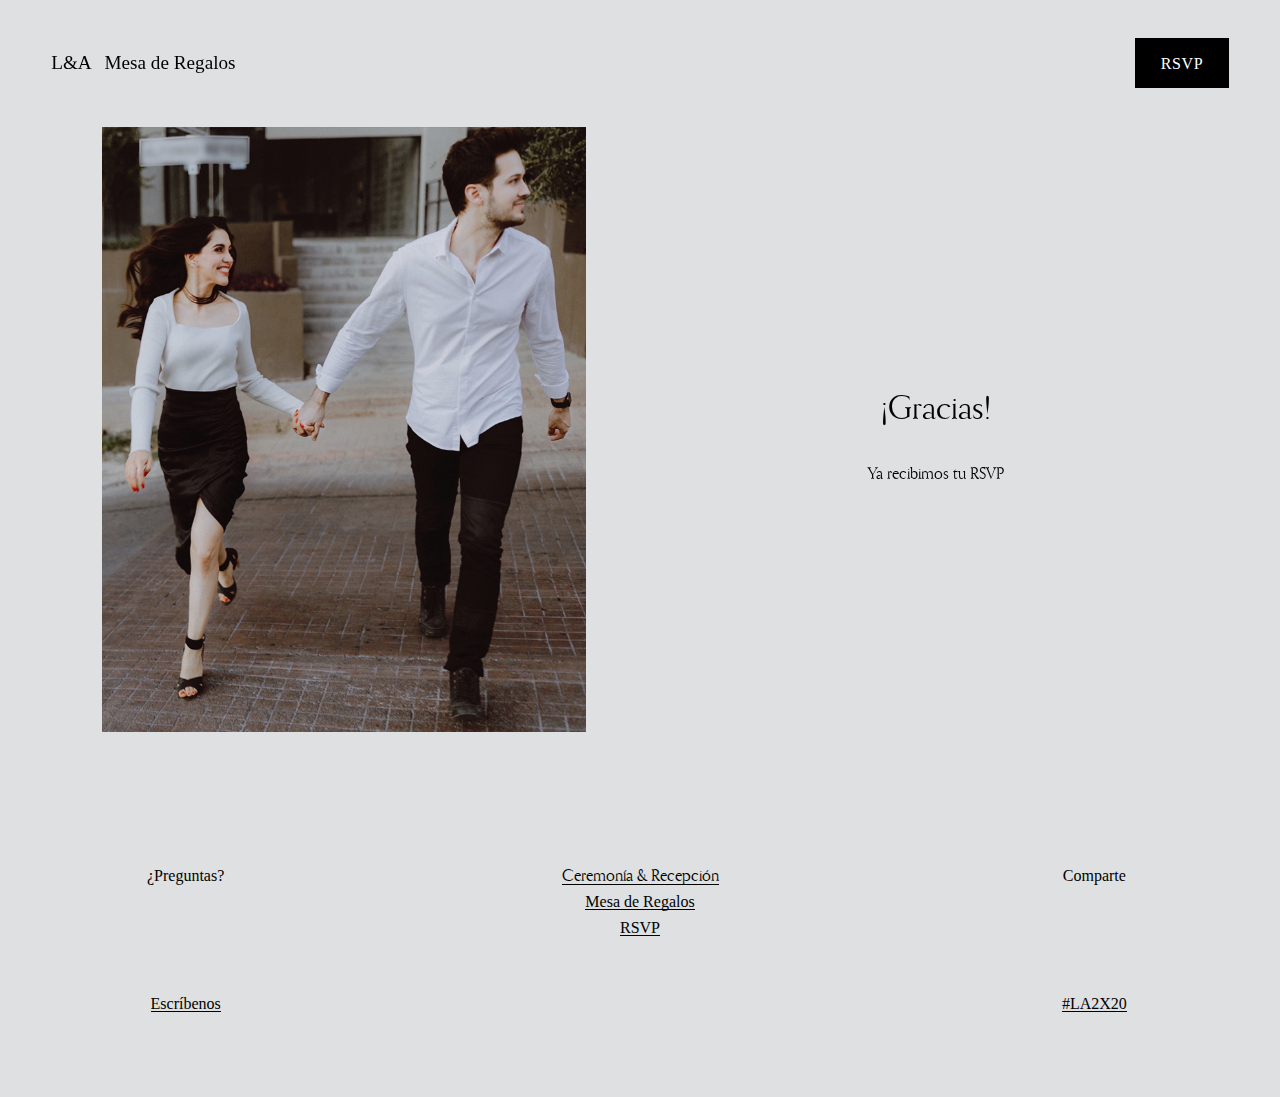
==== gracias.html @ 398601e5 "1" ====
﻿<!DOCTYPE HTML>
<!-- saved from url=(0035)https://soria-demo.squarespace.com/ -->
<!DOCTYPE html PUBLIC "" ""><HTML lang="en-US" xmlns:fb="https://www.facebook.com/2008/fbml" 
xmlns:og="https://opengraphprotocol.org/schema/"><HEAD><META content="IE=11.0000" 
http-equiv="X-UA-Compatible">
     
<META http-equiv="X-UA-Compatible" content="IE=edge,chrome=1">     
<META name="viewport" content="width=device-width, initial-scale=1">     <!-- This is Squarespace. --><!-- soria-demo --> 
<META charset="utf-8"> <TITLE>L&amp;A 12.MAR.22</TITLE> <LINK href="/favicon.ico" 
rel="shortcut icon" type="image/x-icon"> <LINK href="https://leslie-andres.com" 
rel="canonical"> 
<META content="L&amp;A 12.MAR.22" property="og:site_name"> 
<META content="L&amp;A 12.MAR.22" property="og:title"> 
<META content="https://leslie-andres.com" property="og:url"> 
<META content="website" property="og:type"> 
<META content="L&amp;A 12.MAR.22" itemprop="name"> 
<META content="https://leslie-andres.com" itemprop="url"> 
<META name="twitter:title" content="L&amp;A 12.MAR.22"> 
<META name="twitter:url" content="https://leslie-andres.com"> 
<META name="twitter:card" content="summary"> 
<META name="description" content=""> <LINK href="https://images.squarespace-cdn.com" 
rel="preconnect"> 
<SCRIPT src="index2_files/KL48V1VC.js" type="text/javascript"></SCRIPT>
 
<SCRIPT type="text/javascript">try{Typekit.load();}catch(e){}</SCRIPT>
 
<SCRIPT src="index2_files/legacy.js" defer="defer" type="text/javascript" crossorigin="anonymous" nomodule="nomodule"></SCRIPT>
 
<SCRIPT src="index2_files/modern.js" defer="defer" type="text/javascript" crossorigin="anonymous"></SCRIPT>
 
<SCRIPT type="text/javascript">SQUARESPACE_ROLLUPS = {};</SCRIPT>
 
<SCRIPT>(function(rollups, name) { if (!rollups[name]) { rollups[name] = {}; } rollups[name].js = ["//assets.squarespace.com/universal/scripts-compressed/moment-js-vendor-26ddeab7fa5f90b6c8cb3-min.en-US.js"]; })(SQUARESPACE_ROLLUPS, 'squarespace-moment_js_vendor');</SCRIPT>
 
<SCRIPT src="index2_files/moment-js-vendor-26ddeab7fa5f90b6c8cb3-min.en-US.js" defer="" crossorigin="anonymous"></SCRIPT>

<SCRIPT>(function(rollups, name) { if (!rollups[name]) { rollups[name] = {}; } rollups[name].js = ["//assets.squarespace.com/universal/scripts-compressed/cldr-resource-pack-be81d1ce004cbca505842-min.en-US.js"]; })(SQUARESPACE_ROLLUPS, 'squarespace-cldr_resource_pack');</SCRIPT>
 
<SCRIPT src="index2_files/cldr-resource-pack-be81d1ce004cbca505842-min.en-US.js" defer="" crossorigin="anonymous"></SCRIPT>

<SCRIPT>(function(rollups, name) { if (!rollups[name]) { rollups[name] = {}; } rollups[name].js = ["//assets.squarespace.com/universal/scripts-compressed/common-vendors-stable-5f58a0e5b599c258afba7-min.en-US.js"]; })(SQUARESPACE_ROLLUPS, 'squarespace-common_vendors_stable');</SCRIPT>
 
<SCRIPT src="index2_files/common-vendors-stable-5f58a0e5b599c258afba7-min.en-US.js" defer="" crossorigin="anonymous"></SCRIPT>

<SCRIPT>(function(rollups, name) { if (!rollups[name]) { rollups[name] = {}; } rollups[name].js = ["//assets.squarespace.com/universal/scripts-compressed/common-vendors-ba972597fe1f3c22b0bbe-min.en-US.js"]; })(SQUARESPACE_ROLLUPS, 'squarespace-common_vendors');</SCRIPT>
 
<SCRIPT src="index2_files/common-vendors-ba972597fe1f3c22b0bbe-min.en-US.js" defer="" crossorigin="anonymous"></SCRIPT>

<SCRIPT>(function(rollups, name) { if (!rollups[name]) { rollups[name] = {}; } rollups[name].js = ["//assets.squarespace.com/universal/scripts-compressed/common-e221154afef6c83414a94-min.en-US.js"]; })(SQUARESPACE_ROLLUPS, 'squarespace-common');</SCRIPT>
 
<SCRIPT src="index2_files/common-e221154afef6c83414a94-min.en-US.js" defer="" crossorigin="anonymous"></SCRIPT>


 




<SCRIPT>(function(rollups, name) { if (!rollups[name]) { rollups[name] = {}; } rollups[name].js = ["//assets.squarespace.com/universal/scripts-compressed/performance-bc3576cf7eca79df62e49-min.en-US.js"]; })(SQUARESPACE_ROLLUPS, 'squarespace-performance');</SCRIPT>
 
<SCRIPT src="index2_files/performance-bc3576cf7eca79df62e49-min.en-US.js" defer="" crossorigin="anonymous"></SCRIPT>

<SCRIPT>(function(rollups, name) { if (!rollups[name]) { rollups[name] = {}; } rollups[name].js = ["//assets.squarespace.com/universal/scripts-compressed/error-reporter-a5bac95b7d632b8c4f6d7-min.en-US.js"]; })(SQUARESPACE_ROLLUPS, 'squarespace-error_reporter');</SCRIPT>
 
<SCRIPT src="index2_files/error-reporter-a5bac95b7d632b8c4f6d7-min.en-US.js" defer="" crossorigin="anonymous"></SCRIPT>

<SCRIPT data-name="static-context">Static = window.Static || {}; Static.SQUARESPACE_CONTEXT = {"facebookAppId":"314192535267336","facebookApiVersion":"v6.0","rollups":{"squarespace-announcement-bar":{"js":"//assets.squarespace.com/universal/scripts-compressed/announcement-bar-2f7261bafe0cccffc79c1-min.en-US.js"},"squarespace-audio-player":{"css":"//assets.squarespace.com/universal/styles-compressed/audio-player-7273d8fcec67906942b35-min.en-US.css","js":"//assets.squarespace.com/universal/scripts-compressed/audio-player-bf3733dc1a7a1a312f00b-min.en-US.js"},"squarespace-blog-collection-list":{"css":"//assets.squarespace.com/universal/styles-compressed/blog-collection-list-3d55c64c25996c7633fc2-min.en-US.css","js":"//assets.squarespace.com/universal/scripts-compressed/blog-collection-list-41fb020c05858537c749a-min.en-US.js"},"squarespace-calendar-block-renderer":{"css":"//assets.squarespace.com/universal/styles-compressed/calendar-block-renderer-5668de53c0ce16e20cc01-min.en-US.css","js":"//assets.squarespace.com/universal/scripts-compressed/calendar-block-renderer-8e106d6ff1e1b025652e1-min.en-US.js"},"squarespace-chartjs-helpers":{"css":"//assets.squarespace.com/universal/styles-compressed/chartjs-helpers-58ae73137091cd0a61360-min.en-US.css","js":"//assets.squarespace.com/universal/scripts-compressed/chartjs-helpers-f7fcba491a8523ac88fff-min.en-US.js"},"squarespace-comments":{"css":"//assets.squarespace.com/universal/styles-compressed/comments-eeb99f32a31032af774cb-min.en-US.css","js":"//assets.squarespace.com/universal/scripts-compressed/comments-6f87194ca559fd42b7649-min.en-US.js"},"squarespace-commerce-cart":{"js":"//assets.squarespace.com/universal/scripts-compressed/commerce-cart-d3d711beeca20d580b3c0-min.en-US.js"},"squarespace-dialog":{"css":"//assets.squarespace.com/universal/styles-compressed/dialog-7b3fdec47b80fd63e5e6f-min.en-US.css","js":"//assets.squarespace.com/universal/scripts-compressed/dialog-cbcfce3803b0c7c3a195c-min.en-US.js"},"squarespace-events-collection":{"css":"//assets.squarespace.com/universal/styles-compressed/events-collection-5668de53c0ce16e20cc01-min.en-US.css","js":"//assets.squarespace.com/universal/scripts-compressed/events-collection-32833edadee64550abcb4-min.en-US.js"},"squarespace-form-rendering-utils":{"js":"//assets.squarespace.com/universal/scripts-compressed/form-rendering-utils-bb354724a3757df74ec71-min.en-US.js"},"squarespace-forms":{"css":"//assets.squarespace.com/universal/styles-compressed/forms-1cc007b21ede0b73086c9-min.en-US.css","js":"//assets.squarespace.com/universal/scripts-compressed/forms-40e56e15ffcec85859b95-min.en-US.js"},"squarespace-gallery-collection-list":{"css":"//assets.squarespace.com/universal/styles-compressed/gallery-collection-list-3d55c64c25996c7633fc2-min.en-US.css","js":"//assets.squarespace.com/universal/scripts-compressed/gallery-collection-list-cd5d8e548068a3a2586f7-min.en-US.js"},"squarespace-image-zoom":{"css":"//assets.squarespace.com/universal/styles-compressed/image-zoom-60e14b9bac69739c96fa7-min.en-US.css","js":"//assets.squarespace.com/universal/scripts-compressed/image-zoom-fa19933bfc5ac12f6e17f-min.en-US.js"},"squarespace-pinterest":{"css":"//assets.squarespace.com/universal/styles-compressed/pinterest-3d55c64c25996c7633fc2-min.en-US.css","js":"//assets.squarespace.com/universal/scripts-compressed/pinterest-94a487a04e13fea79ec08-min.en-US.js"},"squarespace-popup-overlay":{"css":"//assets.squarespace.com/universal/styles-compressed/popup-overlay-e4ea05bd2ae9c1568e432-min.en-US.css","js":"//assets.squarespace.com/universal/scripts-compressed/popup-overlay-5c037c35b3a9b6f46ff3c-min.en-US.js"},"squarespace-product-quick-view":{"css":"//assets.squarespace.com/universal/styles-compressed/product-quick-view-663fb8b8c08febe7303f1-min.en-US.css","js":"//assets.squarespace.com/universal/scripts-compressed/product-quick-view-d8b0257186afe8865af43-min.en-US.js"},"squarespace-products-collection-item-v2":{"css":"//assets.squarespace.com/universal/styles-compressed/products-collection-item-v2-60e14b9bac69739c96fa7-min.en-US.css","js":"//assets.squarespace.com/universal/scripts-compressed/products-collection-item-v2-dbbb091f4df62f531003e-min.en-US.js"},"squarespace-products-collection-list-v2":{"css":"//assets.squarespace.com/universal/styles-compressed/products-collection-list-v2-60e14b9bac69739c96fa7-min.en-US.css","js":"//assets.squarespace.com/universal/scripts-compressed/products-collection-list-v2-49760745a9d44239d49d0-min.en-US.js"},"squarespace-search-page":{"css":"//assets.squarespace.com/universal/styles-compressed/search-page-568ad8f2a40e76c0175c8-min.en-US.css","js":"//assets.squarespace.com/universal/scripts-compressed/search-page-c5f76c478bd25aaf2e466-min.en-US.js"},"squarespace-search-preview":{"js":"//assets.squarespace.com/universal/scripts-compressed/search-preview-6766a2def97ff8ef1ecfb-min.en-US.js"},"squarespace-share-buttons":{"js":"//assets.squarespace.com/universal/scripts-compressed/share-buttons-b677b0661ada7b7447f04-min.en-US.js"},"squarespace-simple-liking":{"css":"//assets.squarespace.com/universal/styles-compressed/simple-liking-47606e375db2b296c3464-min.en-US.css","js":"//assets.squarespace.com/universal/scripts-compressed/simple-liking-84b2629024662e9fb2c97-min.en-US.js"},"squarespace-social-buttons":{"css":"//assets.squarespace.com/universal/styles-compressed/social-buttons-b186d09e02921fd7f8e00-min.en-US.css","js":"//assets.squarespace.com/universal/scripts-compressed/social-buttons-b1c03a6501dfedc48861a-min.en-US.js"},"squarespace-tourdates":{"css":"//assets.squarespace.com/universal/styles-compressed/tourdates-3d55c64c25996c7633fc2-min.en-US.css","js":"//assets.squarespace.com/universal/scripts-compressed/tourdates-63b620d61e3da5004abf0-min.en-US.js"},"squarespace-website-overlays-manager":{"css":"//assets.squarespace.com/universal/styles-compressed/website-overlays-manager-5c2f030f6ee94f066dc3d-min.en-US.css","js":"//assets.squarespace.com/universal/scripts-compressed/website-overlays-manager-c7281d57b648e036b6739-min.en-US.js"}},"pageType":2,"website":{"id":"5cedd41f5d0a92000169a9c1","identifier":"soria-demo","websiteType":1,"contentModifiedOn":1559232529266,"cloneable":true,"hasBeenCloneable":false,"siteStatus":{},"language":"en-US","timeZone":"America/New_York","machineTimeZoneOffset":-18000000,"timeZoneOffset":-18000000,"timeZoneAbbr":"EST","siteTitle":"L&A 12.MAR.22","fullSiteTitle":"L&A 12.MAR.22","siteDescription":"","shareButtonOptions":{"6":true,"1":true,"2":true,"4":true,"3":true,"7":true,"8":true},"authenticUrl":"https://soria-demo.squarespace.com","internalUrl":"https://soria-demo.squarespace.com","baseUrl":"https://soria-demo.squarespace.com","sslSetting":3,"isHstsEnabled":false,"typekitId":"","statsMigrated":false,"imageMetadataProcessingEnabled":false,"screenshotId":"075e7d35dee2d8dce869bad9b8ef6013f9a75daf688c1eec0737a6bd25c816d2","showOwnerLogin":false},"websiteSettings":{"id":"5cedd41f5d0a92000169a9c4","websiteId":"5cedd41f5d0a92000169a9c1","subjects":[],"country":"US","state":"NY","simpleLikingEnabled":true,"mobileInfoBarSettings":{"isContactEmailEnabled":false,"isContactPhoneNumberEnabled":false,"isLocationEnabled":false,"isBusinessHoursEnabled":false},"commentLikesAllowed":true,"commentAnonAllowed":true,"commentThreaded":true,"commentApprovalRequired":false,"commentAvatarsOn":true,"commentSortType":2,"commentFlagThreshold":0,"commentFlagsAllowed":true,"commentEnableByDefault":true,"commentDisableAfterDaysDefault":0,"disqusShortname":"","commentsEnabled":false,"storeSettings":{"returnPolicy":null,"termsOfService":null,"privacyPolicy":null,"expressCheckout":false,"continueShoppingLinkUrl":"/","useLightCart":false,"showNoteField":false,"shippingCountryDefaultValue":"US","billToShippingDefaultValue":false,"showShippingPhoneNumber":true,"isShippingPhoneRequired":false,"showBillingPhoneNumber":true,"isBillingPhoneRequired":false,"currenciesSupported":["CHF","HKD","MXN","EUR","DKK","USD","CAD","MYR","NOK","THB","AUD","SGD","ILS","PLN","GBP","CZK","SEK","NZD","PHP","RUB"],"defaultCurrency":"USD","selectedCurrency":"USD","measurementStandard":1,"showCustomCheckoutForm":false,"enableMailingListOptInByDefault":false,"sameAsRetailLocation":false,"merchandisingSettings":{"scarcityEnabledOnProductItems":false,"scarcityEnabledOnProductBlocks":false,"scarcityMessageType":"DEFAULT_SCARCITY_MESSAGE","scarcityThreshold":10,"multipleQuantityAllowedForServices":true,"restockNotificationsEnabled":false,"restockNotificationsMailingListSignUpEnabled":false,"relatedProductsEnabled":false,"relatedProductsOrdering":"random","soldOutVariantsDropdownDisabled":false,"productComposerOptedIn":false,"productComposerABTestOptedOut":false,"productReviewsEnabled":false},"isLive":false,"multipleQuantityAllowedForServices":true},"useEscapeKeyToLogin":true,"ssBadgeType":1,"ssBadgePosition":4,"ssBadgeVisibility":1,"ssBadgeDevices":1,"pinterestOverlayOptions":{"mode":"disabled"},"ampEnabled":false},"cookieSettings":{"isCookieBannerEnabled":false,"isRestrictiveCookiePolicyEnabled":false,"isRestrictiveCookiePolicyAbsolute":false,"cookieBannerText":"","cookieBannerTheme":"","cookieBannerVariant":"","cookieBannerPosition":"","cookieBannerCtaVariant":"","cookieBannerCtaText":"","cookieBannerAcceptType":"OPT_IN","cookieBannerOptOutCtaText":""},"websiteCloneable":true,"collection":{"title":"Home","id":"5ceeee14ea7beb000195ffc2","fullUrl":"/","type":10,"permissionType":1},"subscribed":false,"appDomain":"squarespace.com","templateTweakable":true,"tweakJSON":{"header-logo-height":"20px","header-mobile-logo-max-height":"30px","header-vert-padding":"3vw","header-width":"Full","maxPageWidth":"1800px","pagePadding":"4vw","tweak-blog-alternating-side-by-side-image-aspect-ratio":"1:1 Square","tweak-blog-alternating-side-by-side-image-spacing":"6%","tweak-blog-alternating-side-by-side-meta-spacing":"20px","tweak-blog-alternating-side-by-side-primary-meta":"Categories","tweak-blog-alternating-side-by-side-read-more-spacing":"20px","tweak-blog-alternating-side-by-side-secondary-meta":"Date","tweak-blog-basic-grid-columns":"2","tweak-blog-basic-grid-image-aspect-ratio":"3:2 Standard","tweak-blog-basic-grid-image-spacing":"50px","tweak-blog-basic-grid-meta-spacing":"37px","tweak-blog-basic-grid-primary-meta":"Categories","tweak-blog-basic-grid-read-more-spacing":"37px","tweak-blog-basic-grid-secondary-meta":"Date","tweak-blog-item-custom-width":"50","tweak-blog-item-show-author-profile":"true","tweak-blog-item-width":"Medium","tweak-blog-masonry-columns":"2","tweak-blog-masonry-horizontal-spacing":"30px","tweak-blog-masonry-image-spacing":"20px","tweak-blog-masonry-meta-spacing":"20px","tweak-blog-masonry-primary-meta":"Categories","tweak-blog-masonry-read-more-spacing":"20px","tweak-blog-masonry-secondary-meta":"Date","tweak-blog-masonry-vertical-spacing":"30px","tweak-blog-side-by-side-image-aspect-ratio":"1:1 Square","tweak-blog-side-by-side-image-spacing":"6%","tweak-blog-side-by-side-meta-spacing":"20px","tweak-blog-side-by-side-primary-meta":"Categories","tweak-blog-side-by-side-read-more-spacing":"20px","tweak-blog-side-by-side-secondary-meta":"Date","tweak-blog-single-column-image-spacing":"50px","tweak-blog-single-column-meta-spacing":"30px","tweak-blog-single-column-primary-meta":"Categories","tweak-blog-single-column-read-more-spacing":"30px","tweak-blog-single-column-secondary-meta":"Date","tweak-events-stacked-show-thumbnails":"true","tweak-events-stacked-thumbnail-size":"3:2 Standard","tweak-fixed-header":"true","tweak-fixed-header-style":"Basic","tweak-global-animations-animation-curve":"ease","tweak-global-animations-animation-delay":"0.1s","tweak-global-animations-animation-duration":"0.1s","tweak-global-animations-animation-style":"fade","tweak-global-animations-animation-type":"none","tweak-global-animations-complexity-level":"light","tweak-global-animations-enabled":"false","tweak-portfolio-grid-basic-custom-height":"50","tweak-portfolio-grid-overlay-custom-height":"50","tweak-portfolio-hover-follow-acceleration":"10%","tweak-portfolio-hover-follow-animation-duration":"Medium","tweak-portfolio-hover-follow-animation-type":"Fade","tweak-portfolio-hover-follow-delimiter":"Forward Slash","tweak-portfolio-hover-follow-front":"false","tweak-portfolio-hover-follow-layout":"Inline","tweak-portfolio-hover-follow-size":"75","tweak-portfolio-hover-follow-text-spacing-x":"1.5","tweak-portfolio-hover-follow-text-spacing-y":"1.5","tweak-portfolio-hover-static-animation-duration":"Medium","tweak-portfolio-hover-static-animation-type":"Scale Up","tweak-portfolio-hover-static-delimiter":"Forward Slash","tweak-portfolio-hover-static-front":"false","tweak-portfolio-hover-static-layout":"Stacked","tweak-portfolio-hover-static-size":"75","tweak-portfolio-hover-static-text-spacing-x":"1.5","tweak-portfolio-hover-static-text-spacing-y":"1.5","tweak-portfolio-index-background-animation-duration":"Default","tweak-portfolio-index-background-animation-type":"Fade","tweak-portfolio-index-background-custom-height":"50","tweak-portfolio-index-background-delimiter":"None","tweak-portfolio-index-background-height":"Large","tweak-portfolio-index-background-horizontal-alignment":"Center","tweak-portfolio-index-background-link-format":"Stacked","tweak-portfolio-index-background-persist":"false","tweak-portfolio-index-background-vertical-alignment":"Middle","tweak-portfolio-index-background-width":"Full","tweak-product-basic-item-click-action":"None","tweak-product-basic-item-gallery-aspect-ratio":"3:4 Three-Four (Vertical)","tweak-product-basic-item-gallery-design":"Slideshow","tweak-product-basic-item-gallery-width":"50%","tweak-product-basic-item-hover-action":"None","tweak-product-basic-item-image-spacing":"2vw","tweak-product-basic-item-image-zoom-factor":"2","tweak-product-basic-item-thumbnail-placement":"Side","tweak-product-basic-item-variant-picker-layout":"Dropdowns","tweak-products-columns":"2","tweak-products-gutter-column":"2vw","tweak-products-gutter-row":"2vw","tweak-products-header-text-alignment":"Middle","tweak-products-image-aspect-ratio":"2:3 Standard (Vertical)","tweak-products-image-text-spacing":"0.5vw","tweak-products-text-alignment":"Left","tweak-transparent-header":"true"},"templateId":"5c5a519771c10ba3470d8101","templateVersion":"7.1","pageFeatures":[1,2,4],"gmRenderKey":"QUl6YVN5Q0JUUk9xNkx1dkZfSUUxcjQ2LVQ0QWVUU1YtMGQ3bXk4","templateScriptsRootUrl":"https://static1.squarespace.com/static/vta/5c5a519771c10ba3470d8101/scripts/","betaFeatureFlags":["commerce_product_composer_ab_test_all_users","commerce_site_visitor_metrics","uas_swagger_site_user_account_client","new_stacked_index","category-delete-product-service-enabled","campaigns_audience_card","nested_categories","product-retriever-v2-enabled","commerce_etsy_product_import","transactional_email_pipeline_v2_enabled","member_areas_schedule_interview","background_art_onboarding","campaigns_new_subscriber_search","campaigns_hide_deleted_automations_panel","campaigns_show_apply_website_styles_button","nested_categories_migration_enabled","commerce_instagram_product_checkout_links","commerce_native_product_reviews","member_areas_billing_state_migration","themes","collection_typename_switching","commerce_afterpay_pdp","commerce_product_review_etsy_import","commerce_activation_experiment_add_payment_processor_card","campaigns_thumbnail_layout","section_admin","commerce_category_id_discounts_enabled","member_areas_annual_subscriptions","commerce_shipping_label_purchasing","commerce_restock_notifications","supports_versioned_template_assets","commerce_pdp_survey_modal","reduce_general_search_api_traffic","site_header_footer","uas_swagger_unauthenticated_session_client","tock_block","override_block_styles","commerce_onboarding_tools_screen_test","campaigns_blog_product_image_editor","commerce_product_branching","scripts_defer","customer_account_creation_recaptcha","commerce_product_review_import_ga","commerce_checkout_marketing_opt_in","viewer-role-contributor-invites","uas_swagger_session_client","campaigns_banner_reduce_size","startup_checklist","campaigns_section_reorder_arrows","uas_swagger_token_client","campaigns_global_uc_ab"],"impersonatedSession":false,"tzData":{"zones":[[-300,"US","E%sT",null]],"rules":{"US":[[1967,2006,null,"Oct","lastSun","2:00","0","S"],[1987,2006,null,"Apr","Sun>=1","2:00","1:00","D"],[2007,"max",null,"Mar","Sun>=8","2:00","1:00","D"],[2007,"max",null,"Nov","Sun>=1","2:00","0","S"]]}},"showAnnouncementBar":false};</SCRIPT>

<SCRIPT type="application/ld+json">{"url":"https://leslie-andres.com","name":"L&A 12.MAR.22","description":"","@context":"https://schema.org","@type":"WebSite"}</SCRIPT>
<LINK href="index2_files/site.css" rel="stylesheet" type="text/css">
<SCRIPT>Static.COOKIE_BANNER_CAPABLE = true;</SCRIPT>
 
<SCRIPT src="index2_files/notice.js" async="async" crossorigin=""></SCRIPT>
<!-- End of Squarespace Headers -->           
<SCRIPT>
        window.__INITIAL_SQUARESPACE_7_1_SITE_PALETTE__ = [{"id":"white","value":"hsl(0,100%,100%)"},{"id":"black","value":"hsl(0,100%,0%)"},{"id":"accent","value":"#A8A6A1"},{"id":"lightAccent","value":"#DFE0E1"},{"id":"darkAccent","value":"#38383B"}];
      </SCRIPT>
               
<STYLE id="sectionThemesStyles">
/*! Squarespace LESS Compiler  (less.js language v1.3.3)  */
.black.page-section{color:#fff}.black.page-section.background-width--inset{background-color:#dfe0e1}.black:not(.has-background) .section-background{background-color:#000}.black h1{color:#fff}.black h2{color:#fff}.black h3{color:#fff}.black h4{color:#fff}.black .sqsrte-large{color:#fff}.black .sqsrte-small{color:#fff}.black .sqs-block-html a,.black .read-more-link,.black .entry-excerpt a,.black .blog-excerpt a,.black .eventlist-excerpt a,.black .sqs-block-newsletter .newsletter-form-header a,.black .sqs-block-newsletter .newsletter-form-footnote a,.black .sqs-block-newsletter .form-submission-text a,.black .sqs-block-form .form-submission-text a,.black .sqs-block-accordion .accordion-item__description a{color:#fff}.black :focus,.black a:focus{outline-color:#fff}.black .sqs-search-page-input.focus-within{outline-color:#fff}.black .sqs-search-page-input:focus-within{outline-color:#fff}.black .header[data-first-focusable-element][data-focus-visible-added] .header-announcement-bar-wrapper{outline-color:#fff}.black .ProductItem .variant-radiobtn[data-focus-visible-added]+label{outline-color:#fff}.black .ProductItem .star{fill:#fff}.black .ProductItem .star path{fill:#fff}.black .product-item-gallery-carousel-control:focus{outline-color:#000}.black .sqs-modal-lightbox :focus{outline-color:#000}.black .sqs-modal-lightbox.sqs-product-quick-view-lightbox :focus{outline-color:#000}.black .sqs-modal-lightbox.sqs-product-quick-view-lightbox .sqs-product-quick-view-content :focus{outline-color:#fff}.black .sqs-modal-lightbox.sqs-product-quick-view-lightbox .sqs-product-quick-view-content .product-item-gallery-carousel-control:focus{outline-color:#000}.black .sqs-block-button-element,.black .image-button a,.black .header-actions .btn,.black .header-skip-link{color:#000;background-color:#fff;border-color:#fff}.black .ma-pricing-toggle-wrapper .ma-pricing-options .sqs-editable-button.ma-pricing-option-button{color:#fff;border:1px solid #fff}@media (hover:hover){.black .ma-pricing-toggle-wrapper .ma-pricing-options .sqs-editable-button.ma-pricing-option-button:hover{background-color:#fff;color:#000}}.black .ma-pricing-toggle-wrapper .ma-pricing-options .sqs-editable-button.ma-pricing-option-selected{color:#000;background-color:#fff}.primary-button-style-outline .black .sqs-block-button-element--small,.primary-button-style-outline .black .sqs-block-button-element--medium,.primary-button-style-outline .black .sqs-block-button-element--large,.primary-button-style-outline .black .header-actions .btn{color:#fff;border-color:#fff;background:transparent}@media (hover:hover){.primary-button-style-outline .black .sqs-block-button-element--small:hover,.primary-button-style-outline .black .sqs-block-button-element--medium:hover,.primary-button-style-outline .black .sqs-block-button-element--large:hover,.primary-button-style-outline .black .header-actions .btn:hover{background:#fff;color:#000}}.black #siteWrapper.with-button-variants .sqs-block-button-element--small{color:#000;border-color:#fff;background:#fff}.black #siteWrapper.with-button-variants .sqs-block-button-element--large{color:#000;border-color:#fff;background:#fff}body:not(.button-style-default) .black .sqs-editable-button,body.button-style-default .black .sqs-editable-button,body:not(.button-style-default) .black .sqs-editable-button-layout,body.button-style-default .black .sqs-editable-button-layout,body:not(.button-style-default) .black .sqs-editable-button-font,body.button-style-default .black .sqs-editable-button-font,body:not(.button-style-default) .black .sqs-editable-button-color,body.button-style-default .black .sqs-editable-button-color,body:not(.button-style-default) .black .sqs-editable-button-style,body.button-style-default .black .sqs-editable-button-style,body:not(.button-style-default) .black .sqs-editable-button-shape,body.button-style-default .black .sqs-editable-button-shape,body:not(.button-style-default) .black .sqs-add-to-cart-button,body.button-style-default .black .sqs-add-to-cart-button,body:not(.button-style-default) .black .newsletter-form-button,body.button-style-default .black .newsletter-form-button,body:not(.button-style-default) .black .tock-block div#Tock_widget_container>div.TockWidgetWrapper .TockButton-blue,body.button-style-default .black .tock-block div#Tock_widget_container>div.TockWidgetWrapper .TockButton-blue{color:#000;background-color:#fff;border-color:#fff}@media (hover:hover){body:not(.button-style-default) .black .sqs-editable-button.comment-btn:hover,body.button-style-default .black .sqs-editable-button.comment-btn:hover,body:not(.button-style-default) .black .sqs-editable-button-layout.comment-btn:hover,body.button-style-default .black .sqs-editable-button-layout.comment-btn:hover,body:not(.button-style-default) .black .sqs-editable-button-font.comment-btn:hover,body.button-style-default .black .sqs-editable-button-font.comment-btn:hover,body:not(.button-style-default) .black .sqs-editable-button-color.comment-btn:hover,body.button-style-default .black .sqs-editable-button-color.comment-btn:hover,body:not(.button-style-default) .black .sqs-editable-button-style.comment-btn:hover,body.button-style-default .black .sqs-editable-button-style.comment-btn:hover,body:not(.button-style-default) .black .sqs-editable-button-shape.comment-btn:hover,body.button-style-default .black .sqs-editable-button-shape.comment-btn:hover,body:not(.button-style-default) .black .sqs-add-to-cart-button.comment-btn:hover,body.button-style-default .black .sqs-add-to-cart-button.comment-btn:hover,body:not(.button-style-default) .black .newsletter-form-button.comment-btn:hover,body.button-style-default .black .newsletter-form-button.comment-btn:hover,body:not(.button-style-default) .black .tock-block div#Tock_widget_container>div.TockWidgetWrapper .TockButton-blue.comment-btn:hover,body.button-style-default .black .tock-block div#Tock_widget_container>div.TockWidgetWrapper .TockButton-blue.comment-btn:hover{background-color:#fff}}body.primary-button-style-outline .black .sqs-editable-button,body.primary-button-style-outline .black .sqs-editable-button-layout,body.primary-button-style-outline .black .sqs-editable-button-font,body.primary-button-style-outline .black .sqs-editable-button-color,body.primary-button-style-outline .black .sqs-editable-button-style,body.primary-button-style-outline .black .sqs-editable-button-shape,body.primary-button-style-outline .black .sqs-add-to-cart-button,body.primary-button-style-outline .black .newsletter-form-button,body.primary-button-style-outline .black .tock-block div#Tock_widget_container>div.TockWidgetWrapper .TockButton-blue{color:#fff;border-color:#fff;background:transparent}@media (hover:hover){body.primary-button-style-outline .black .sqs-editable-button:hover,body.primary-button-style-outline .black .sqs-editable-button-layout:hover,body.primary-button-style-outline .black .sqs-editable-button-font:hover,body.primary-button-style-outline .black .sqs-editable-button-color:hover,body.primary-button-style-outline .black .sqs-editable-button-style:hover,body.primary-button-style-outline .black .sqs-editable-button-shape:hover,body.primary-button-style-outline .black .sqs-add-to-cart-button:hover,body.primary-button-style-outline .black .newsletter-form-button:hover,body.primary-button-style-outline .black .tock-block div#Tock_widget_container>div.TockWidgetWrapper .TockButton-blue:hover,body.primary-button-style-outline .black .sqs-editable-button.comment-btn:hover,body.primary-button-style-outline .black .sqs-editable-button-layout.comment-btn:hover,body.primary-button-style-outline .black .sqs-editable-button-font.comment-btn:hover,body.primary-button-style-outline .black .sqs-editable-button-color.comment-btn:hover,body.primary-button-style-outline .black .sqs-editable-button-style.comment-btn:hover,body.primary-button-style-outline .black .sqs-editable-button-shape.comment-btn:hover,body.primary-button-style-outline .black .sqs-add-to-cart-button.comment-btn:hover,body.primary-button-style-outline .black .newsletter-form-button.comment-btn:hover,body.primary-button-style-outline .black .tock-block div#Tock_widget_container>div.TockWidgetWrapper .TockButton-blue.comment-btn:hover{background:#fff;color:#000}}.black .sqs-block-horizontalrule hr{background-color:#fff}.black .section-background-overlay{background-color:#000}.black .floating-cart{background-color:#fff;color:#000}.black .floating-cart :focus{outline-color:#000}.black .floating-cart .icon--stroke svg{stroke:#000}.tweak-transparent-header .sections .black.page-section:first-child.background-width--full-bleed.has-background .section-background:after{content:'';display:block;position:absolute;top:0;right:0;bottom:0;left:0;background:linear-gradient(#000,150px,transparent);opacity:.05}[data-header-style="theme"].header.black,[data-header-style="dynamic"].header.black{background-color:#000}body:not(.header--menu-open) .black .header-title-text a{color:#fff}body:not(.header--menu-open) .black .header-nav-folder-content,body:not(.header--menu-open) .black .language-picker-content{background-color:#000}body:not(.header--menu-open) .black .header-nav-wrapper a{color:#fff}body:not(.header--menu-open) .black .header-nav-wrapper .header-nav-item--active a{color:#fff}body:not(.header--menu-open) .black .header-border[data-header-style="dynamic"]{border:solid #fff}body:not(.header--menu-open) .black .language-picker{color:#fff}body:not(.header--menu-open) .black .user-accounts-text-link{color:#fff}body:not(.header--menu-open) .black .cart-text-link{color:#fff}body:not(.header--menu-open) .black .burger-inner .top-bun,body:not(.header--menu-open) .black .burger-inner .patty,body:not(.header--menu-open) .black .burger-inner .bottom-bun{background-color:#fff}body:not(.header--menu-open) .black .header-actions .icon--stroke svg{stroke:#fff}body:not(.header--menu-open) .black .header-actions .icon--fill svg{fill:#fff}body:not(.header--menu-open) .black .header-actions .icon-cart-quantity{color:#fff}body:not(.header--menu-open) .black .header-nav-item--active a{background-repeat:repeat-x;background-image:linear-gradient(to right,currentColor 100%,currentColor 0);background-size:1px 1px;background-position:0 calc(100% - 0.1em)}body:not(.header--menu-open) .black .header-nav-item--active .header-nav-folder-item a{background:none}body.header--menu-open .header.black .header-title-text a{color:#fff}body.header--menu-open .header.black .header-burger .top-bun,body.header--menu-open .header.black .header-burger .patty,body.header--menu-open .header.black .header-burger .bottom-bun{background-color:#fff}body.header--menu-open .header.black .header-nav-folder-content{background-color:#000}body.header--menu-open .header.black .header-nav-wrapper a{color:#fff}body.header--menu-open .header.black .header-nav-wrapper .header-menu-nav-item--active a,body.header--menu-open .header.black .header-nav-wrapper .header-nav-item--active a{color:#fff}body.header--menu-open .header.black .user-accounts-text-link{color:#fff}body.header--menu-open .header.black .cart-text-link{color:#fff}body.header--menu-open .header.black .header-actions .icon--stroke svg{stroke:#fff}body.header--menu-open .header.black .header-actions .icon--fill svg{fill:#fff}body.header--menu-open .header.black .header-actions .icon-cart-quantity{color:#fff}.header-menu.black .header-menu-bg{background-color:#000}.header-menu.black .header-menu-nav a:not(.btn){color:#fff}.header-menu.black .header-menu-nav .header-menu-nav-item--active a,.header-menu.black .header-menu-nav .header-nav-item--active a{color:#fff}.header-menu.black .header-menu-cta a{color:#000;background-color:#fff;border-color:#fff}body.primary-button-style-outline .header-menu.black .header-menu-cta a{color:#fff;border-color:#fff;background:transparent}@media (hover:hover){body.primary-button-style-outline .header-menu.black .header-menu-cta a:hover{background:#fff;color:#000}}.black .sqs-announcement-bar{background:#fff}.black .sqs-announcement-bar :focus,.black .sqs-announcement-bar a:focus{outline-color:#000}.black .sqs-announcement-bar-text p,.black .sqs-announcement-bar-text a{color:#000}.black .sqs-announcement-bar-close{background:transparent;color:#000}.black .gallery-fullscreen-slideshow-control-btn::before,.black .gallery-slideshow-control-btn::before{background:#000}.black .gallery-fullscreen-slideshow-control-btn svg,.black .gallery-slideshow-control-btn svg{stroke:#fff}.black .gallery-fullscreen-slideshow-bullet{border-color:#000;background-color:transparent}.black .gallery-fullscreen-slideshow-bullet.active{background-color:#000}.black .gallery-lightbox-background{background-color:#000;opacity:.9}.black .gallery-lightbox-control-btn{color:#fff}.black .gallery-lightbox-control-btn .gallery-lightbox-control-btn-icon svg *{stroke:currentColor}.black .gallery-lightbox-close-btn{color:#fff}.black .gallery-lightbox-close-btn .gallery-lightbox-close-btn-icon svg *{stroke:currentColor}.black .user-items-list .list-section-title{color:#fff}.black .user-items-list .list-section-title a{color:#fff}.primary-button-style-outline .black .user-items-list-simple .list-item[data-is-card-enabled="false"] .list-item-content__button{color:#fff;border-color:#fff;background:transparent}@media (hover:hover){.primary-button-style-outline .black .user-items-list-simple .list-item[data-is-card-enabled="false"] .list-item-content__button:hover{background-color:#fff;color:#000}}.primary-button-style-outline .black .user-items-list-simple .list-item[data-is-card-enabled="true"] .list-item-content__button{color:#000;border-color:#000;background:transparent}@media (hover:hover){.primary-button-style-outline .black .user-items-list-simple .list-item[data-is-card-enabled="true"] .list-item-content__button:hover{background-color:#000;color:#fff}}.primary-button-style-outline .black .user-items-list-carousel .list-item[data-is-card-enabled="false"] .list-item-content__button{color:#fff;border-color:#fff;background:transparent}@media (hover:hover){.primary-button-style-outline .black .user-items-list-carousel .list-item[data-is-card-enabled="false"] .list-item-content__button:hover{background-color:#fff;color:#000}}.primary-button-style-outline .black .user-items-list-carousel .list-item[data-is-card-enabled="true"] .list-item-content__button{color:#000;border-color:#000;background:transparent}@media (hover:hover){.primary-button-style-outline .black .user-items-list-carousel .list-item[data-is-card-enabled="true"] .list-item-content__button:hover{background-color:#000;color:#fff}}.primary-button-style-outline .black .user-items-list-banner-slideshow .list-item[data-is-card-enabled="false"] .list-item-content__button{color:#fff;border-color:#fff;background:transparent}@media (hover:hover){.primary-button-style-outline .black .user-items-list-banner-slideshow .list-item[data-is-card-enabled="false"] .list-item-content__button:hover{background-color:#fff;color:#000}}.primary-button-style-outline .black .user-items-list-banner-slideshow .list-item[data-is-card-enabled="true"] .list-item-content__button{color:#000;border-color:#000;background:transparent}@media (hover:hover){.primary-button-style-outline .black .user-items-list-banner-slideshow .list-item[data-is-card-enabled="true"] .list-item-content__button:hover{background-color:#000;color:#fff}}.black .user-items-list-simple .list-item-content__title{color:#fff}.black .user-items-list-simple .list-item-content__description{color:#fff}.black .user-items-list-simple .list-item-content__description a{color:#fff}.black .user-items-list-simple .list-item-content__button{color:#000;background-color:#fff}.black .user-items-list-simple .list-item[data-is-card-enabled="true"]{background-color:#fff}.black .user-items-list-simple .list-item[data-is-card-enabled="true"] .list-item-content__title{color:#000}.black .user-items-list-simple .list-item[data-is-card-enabled="true"] .list-item-content__description{color:#000}.black .user-items-list-simple .list-item[data-is-card-enabled="true"] .list-item-content__description a{color:#fff}.black .user-items-list-simple .list-item[data-is-card-enabled="true"] .list-item-content__button{color:#fff;background-color:#000}.black .user-items-list-carousel .list-item-content__title{color:#fff}.black .user-items-list-carousel .list-item-content__description{color:#fff}.black .user-items-list-carousel .list-item-content__description a{color:#fff}.black .user-items-list-carousel .list-item-content__button{color:#000;background-color:#fff}.black .user-items-list-carousel .user-items-list-carousel__arrow-icon-foreground{stroke:#000}.black .user-items-list-carousel .user-items-list-carousel__arrow-icon-background{background-color:#fff}.black .user-items-list-carousel .user-items-list-carousel__arrow-button::after{border-color:#000}.black .user-items-list-carousel .user-items-list-carousel__gutter::after{border-color:#fff}.black .user-items-list-carousel[data-layout-width="full"] .user-items-list-carousel__gutter::after{border-color:#fff}.black .user-items-list-carousel .list-item[data-is-card-enabled="true"]{background-color:#fff}.black .user-items-list-carousel .list-item[data-is-card-enabled="true"] .list-item-content__title{color:#000}.black .user-items-list-carousel .list-item[data-is-card-enabled="true"] .list-item-content__description{color:#000}.black .user-items-list-carousel .list-item[data-is-card-enabled="true"] .list-item-content__description a{color:#fff}.black .user-items-list-carousel .list-item[data-is-card-enabled="true"] .list-item-content__button{color:#fff;background-color:#000}.black .user-items-list-banner-slideshow .list-item-content__title{color:#fff}.black .user-items-list-banner-slideshow .list-item-content__description{color:#fff}.black .user-items-list-banner-slideshow .list-item-content__description a{color:#fff}.black .user-items-list-banner-slideshow .list-item-content__button{color:#000;background-color:#fff}.black .user-items-list-banner-slideshow .user-items-list-banner-slideshow__arrow-icon-foreground{stroke:#000}.black .user-items-list-banner-slideshow .user-items-list-banner-slideshow__arrow-icon-background{background-color:#fff}.black .user-items-list-banner-slideshow .user-items-list-banner-slideshow__arrow-button::after{border-color:#000}.black .user-items-list-banner-slideshow .slideshow-gutter::after{border-color:#fff}.black .user-items-list-banner-slideshow[data-layout-width="full-bleed"] .slideshow-gutter::after{border-color:#fff}.black .user-items-list-banner-slideshow .list-item[data-is-card-enabled="true"] .list-item-card-background{background-color:#fff}.black .user-items-list-banner-slideshow .list-item[data-is-card-enabled="true"] .list-item-content__title{color:#000}.black .user-items-list-banner-slideshow .list-item[data-is-card-enabled="true"] .list-item-content__description{color:#000}.black .user-items-list-banner-slideshow .list-item[data-is-card-enabled="true"] .list-item-content__description a{color:#fff}.black .user-items-list-banner-slideshow .list-item[data-is-card-enabled="true"] .list-item-content__button{color:#fff;background-color:#000}@media (hover:hover){.tweak-global-animations-animation-type-flex.primary-button-style-solid .black .image-button .image-button-inner a:hover,.tweak-global-animations-animation-type-flex.primary-button-style-solid .black .sqs-add-to-cart-button:hover,.tweak-global-animations-animation-type-flex.primary-button-style-solid .black .sqs-editable-button:not(input):hover,.tweak-global-animations-animation-type-flex.primary-button-style-solid .black .sqs-block-button-element:hover,.tweak-global-animations-animation-type-flex.primary-button-style-solid .black .ma-pricing-toggle-wrapper .ma-pricing-option-button:hover,.tweak-global-animations-animation-type-flex.primary-button-style-solid .black [data-animation-role="header-element"] .btn:hover{color:#fff}.tweak-global-animations-animation-type-flex.primary-button-style-solid .black .image-button .image-button-inner a::before,.tweak-global-animations-animation-type-flex.primary-button-style-solid .black .sqs-add-to-cart-button::before,.tweak-global-animations-animation-type-flex.primary-button-style-solid .black .sqs-editable-button:not(input)::before,.tweak-global-animations-animation-type-flex.primary-button-style-solid .black .sqs-block-button-element::before,.tweak-global-animations-animation-type-flex.primary-button-style-solid .black .ma-pricing-toggle-wrapper .ma-pricing-option-button::before,.tweak-global-animations-animation-type-flex.primary-button-style-solid .black [data-animation-role="header-element"] .btn::before{border-color:#fff;background-color:#000}.tweak-global-animations-animation-type-flex.primary-button-style-solid .black .user-items-list-simple .list-item[data-is-card-enabled="false"] .list-item-content__button::before{border-color:#fff;background-color:#000}.tweak-global-animations-animation-type-flex.primary-button-style-solid .black .user-items-list-simple .list-item[data-is-card-enabled="true"] .list-item-content__button::before{border-color:#000;background-color:#fff}.tweak-global-animations-animation-type-flex.primary-button-style-solid .black .user-items-list-carousel .list-item[data-is-card-enabled="false"] .list-item-content__button::before{border-color:#fff;background-color:#000}.tweak-global-animations-animation-type-flex.primary-button-style-solid .black .user-items-list-carousel .list-item[data-is-card-enabled="true"] .list-item-content__button::before{border-color:#000;background-color:#fff}.tweak-global-animations-animation-type-flex.primary-button-style-solid .black .user-items-list-banner-slideshow .list-item[data-is-card-enabled="false"] .list-item-content__button::before{border-color:#fff;background-color:#000}.tweak-global-animations-animation-type-flex.primary-button-style-solid .black .user-items-list-banner-slideshow .list-item[data-is-card-enabled="true"] .list-item-content__button::before{border-color:#000;background-color:#fff}}@media (hover:hover) and (hover:hover){.tweak-global-animations-animation-type-flex.primary-button-style-solid .black .user-items-list-simple .list-item[data-is-card-enabled="false"] .list-item-content__button:hover{color:#fff}}@media (hover:hover) and (hover:hover){.tweak-global-animations-animation-type-flex.primary-button-style-solid .black .user-items-list-simple .list-item[data-is-card-enabled="true"] .list-item-content__button:hover{color:#000}}@media (hover:hover) and (hover:hover){.tweak-global-animations-animation-type-flex.primary-button-style-solid .black .user-items-list-carousel .list-item[data-is-card-enabled="false"] .list-item-content__button:hover{color:#fff}}@media (hover:hover) and (hover:hover){.tweak-global-animations-animation-type-flex.primary-button-style-solid .black .user-items-list-carousel .list-item[data-is-card-enabled="true"] .list-item-content__button:hover{color:#000}}@media (hover:hover) and (hover:hover){.tweak-global-animations-animation-type-flex.primary-button-style-solid .black .user-items-list-banner-slideshow .list-item[data-is-card-enabled="false"] .list-item-content__button:hover{color:#fff}}@media (hover:hover) and (hover:hover){.tweak-global-animations-animation-type-flex.primary-button-style-solid .black .user-items-list-banner-slideshow .list-item[data-is-card-enabled="true"] .list-item-content__button:hover{color:#000}}@media (hover:hover){.tweak-global-animations-animation-type-flex.primary-button-style-outline .black .image-button a:hover,.tweak-global-animations-animation-type-flex.primary-button-style-outline .black .sqs-add-to-cart-button:hover,.tweak-global-animations-animation-type-flex.primary-button-style-outline .black .sqs-editable-button:not(input):hover,.tweak-global-animations-animation-type-flex.primary-button-style-outline .black .sqs-block-button-element:hover,.tweak-global-animations-animation-type-flex.primary-button-style-outline .black .ma-pricing-toggle-wrapper .ma-pricing-option-button:hover,.tweak-global-animations-animation-type-flex.primary-button-style-outline .black [data-animation-role="header-element"] .btn:hover{background-color:transparent !important;color:#000}.tweak-global-animations-animation-type-flex.primary-button-style-outline .black .image-button a::before,.tweak-global-animations-animation-type-flex.primary-button-style-outline .black .sqs-add-to-cart-button::before,.tweak-global-animations-animation-type-flex.primary-button-style-outline .black .sqs-editable-button:not(input)::before,.tweak-global-animations-animation-type-flex.primary-button-style-outline .black .sqs-block-button-element::before,.tweak-global-animations-animation-type-flex.primary-button-style-outline .black .ma-pricing-toggle-wrapper .ma-pricing-option-button::before,.tweak-global-animations-animation-type-flex.primary-button-style-outline .black [data-animation-role="header-element"] .btn::before{border-color:#fff;background-color:#fff}.tweak-global-animations-animation-type-flex.primary-button-style-outline .black .user-items-list-simple .list-item[data-is-card-enabled="false"] .list-item-content__button{color:#fff;border-color:#fff;background:transparent}.tweak-global-animations-animation-type-flex.primary-button-style-outline .black .user-items-list-simple .list-item[data-is-card-enabled="false"] .list-item-content__button::before{border-color:#fff;background-color:#fff}.tweak-global-animations-animation-type-flex.primary-button-style-outline .black .user-items-list-simple .list-item[data-is-card-enabled="true"] .list-item-content__button{color:#000;border-color:#000;background:transparent}.tweak-global-animations-animation-type-flex.primary-button-style-outline .black .user-items-list-simple .list-item[data-is-card-enabled="true"] .list-item-content__button::before{border-color:#000;background-color:#000}.tweak-global-animations-animation-type-flex.primary-button-style-outline .black .user-items-list-carousel .list-item[data-is-card-enabled="false"] .list-item-content__button{color:#fff;border-color:#fff;background:transparent}.tweak-global-animations-animation-type-flex.primary-button-style-outline .black .user-items-list-carousel .list-item[data-is-card-enabled="false"] .list-item-content__button::before{border-color:#fff;background-color:#fff}.tweak-global-animations-animation-type-flex.primary-button-style-outline .black .user-items-list-carousel .list-item[data-is-card-enabled="true"] .list-item-content__button{color:#000;border-color:#000;background:transparent}.tweak-global-animations-animation-type-flex.primary-button-style-outline .black .user-items-list-carousel .list-item[data-is-card-enabled="true"] .list-item-content__button::before{border-color:#000;background-color:#000}.tweak-global-animations-animation-type-flex.primary-button-style-outline .black .user-items-list-banner-slideshow .list-item[data-is-card-enabled="false"] .list-item-content__button{color:#fff;border-color:#fff;background:transparent}.tweak-global-animations-animation-type-flex.primary-button-style-outline .black .user-items-list-banner-slideshow .list-item[data-is-card-enabled="false"] .list-item-content__button::before{border-color:#fff;background-color:#fff}.tweak-global-animations-animation-type-flex.primary-button-style-outline .black .user-items-list-banner-slideshow .list-item[data-is-card-enabled="true"] .list-item-content__button{color:#000;border-color:#000;background:transparent}.tweak-global-animations-animation-type-flex.primary-button-style-outline .black .user-items-list-banner-slideshow .list-item[data-is-card-enabled="true"] .list-item-content__button::before{border-color:#000;background-color:#000}}@media (hover:hover) and (hover:hover){.tweak-global-animations-animation-type-flex.primary-button-style-outline .black .user-items-list-simple .list-item[data-is-card-enabled="false"] .list-item-content__button:hover{background-color:transparent;color:#000}}@media (hover:hover) and (hover:hover){.tweak-global-animations-animation-type-flex.primary-button-style-outline .black .user-items-list-simple .list-item[data-is-card-enabled="true"] .list-item-content__button:hover{background-color:transparent;color:#fff}}@media (hover:hover) and (hover:hover){.tweak-global-animations-animation-type-flex.primary-button-style-outline .black .user-items-list-carousel .list-item[data-is-card-enabled="false"] .list-item-content__button:hover{background-color:transparent;color:#000}}@media (hover:hover) and (hover:hover){.tweak-global-animations-animation-type-flex.primary-button-style-outline .black .user-items-list-carousel .list-item[data-is-card-enabled="true"] .list-item-content__button:hover{background-color:transparent;color:#fff}}@media (hover:hover) and (hover:hover){.tweak-global-animations-animation-type-flex.primary-button-style-outline .black .user-items-list-banner-slideshow .list-item[data-is-card-enabled="false"] .list-item-content__button:hover{background-color:transparent;color:#000}}@media (hover:hover) and (hover:hover){.tweak-global-animations-animation-type-flex.primary-button-style-outline .black .user-items-list-banner-slideshow .list-item[data-is-card-enabled="true"] .list-item-content__button:hover{background-color:transparent;color:#fff}}.black .ImageAndText__headline{color:#fff}.black .ImageAndText__subheadline{color:#fff}.black .ImageAndText__button-link{color:#000;background-color:#fff}.black .ImageAndText__text-outer-wrapper[data-text-card-enabled="true"]{background-color:#38383b}.black .portfolio-grid-overlay .portfolio-title{color:#fff}.black .portfolio-grid-overlay .portfolio-overlay{background-color:#000}.black .portfolio-grid-basic .portfolio-title{color:#fff}.black .portfolio-hover[data-variant-hover-cover] .portfolio-hover-item-title{color:#fff}.black .collection-type-portfolio-index-background .portfolio-index-background-link h1{color:#fff}.black .portfolio-hover[data-variant-hover-follow] .portfolio-hover-item-title{color:#fff}.black .portfolio-hover[data-variant-hover-static] .portfolio-hover-item-title{color:#fff}.black .item-pagination[data-collection-type^="portfolio"],.black.item-pagination[data-collection-type^="portfolio"]{background-color:#000}.black .item-pagination[data-collection-type^="portfolio"] .item-pagination-icon svg,.black.item-pagination[data-collection-type^="portfolio"] .item-pagination-icon svg{stroke:#fff}.black .item-pagination[data-collection-type^="portfolio"] .item-pagination-prev-next,.black.item-pagination[data-collection-type^="portfolio"] .item-pagination-prev-next{color:#fff}.black .item-pagination[data-collection-type^="portfolio"] .item-pagination-title,.black.item-pagination[data-collection-type^="portfolio"] .item-pagination-title{color:#fff}.black .blog-alternating-side-by-side .blog-more-link{color:#fff}.black .blog-alternating-side-by-side .blog-more-link::after{background:#fff}.black .blog-alternating-side-by-side .blog-title{color:#fff}.black .blog-alternating-side-by-side .blog-categories-list a,.black .blog-alternating-side-by-side .blog-author,.black .blog-alternating-side-by-side .blog-date,.black .blog-alternating-side-by-side .blog-meta-delimiter{color:#fff}.black .blog-alternating-side-by-side .blog-excerpt{color:#fff}.black .blog-alternating-side-by-side .blog-list-pagination{color:#fff}.black .blog-alternating-side-by-side .blog-list-pagination .blog-list-pagination-icon{stroke:#fff}.black .blog-basic-grid .blog-more-link{color:#fff}.black .blog-basic-grid .blog-more-link::after{background:#fff}.black .blog-basic-grid .blog-title{color:#fff}.black .blog-basic-grid .blog-categories-list a,.black .blog-basic-grid .blog-author,.black .blog-basic-grid .blog-date,.black .blog-basic-grid .blog-meta-delimiter{color:#fff}.black .blog-basic-grid .blog-excerpt{color:#fff}.black .blog-basic-grid .blog-list-pagination{color:#fff}.black .blog-basic-grid .blog-list-pagination .blog-list-pagination-icon{stroke:#fff}.black .blog-masonry .blog-more-link{color:#fff}.black .blog-masonry .blog-more-link::after{background:#fff}.black .blog-masonry .blog-title{color:#fff}.black .blog-masonry .blog-categories-list a,.black .blog-masonry .blog-author,.black .blog-masonry .blog-date,.black .blog-masonry .blog-meta-delimiter{color:#fff}.black .blog-masonry .blog-excerpt{color:#fff}.black .blog-masonry .blog-list-pagination{color:#fff}.black .blog-masonry .blog-list-pagination .blog-list-pagination-icon{stroke:#fff}.black .blog-side-by-side .blog-more-link{color:#fff}.black .blog-side-by-side .blog-more-link::after{background:#fff}.black .blog-side-by-side .blog-title{color:#fff}.black .blog-side-by-side .blog-categories-list a,.black .blog-side-by-side .blog-author,.black .blog-side-by-side .blog-date,.black .blog-side-by-side .blog-meta-delimiter{color:#fff}.black .blog-side-by-side .blog-excerpt{color:#fff}.black .blog-side-by-side .blog-list-pagination{color:#fff}.black .blog-side-by-side .blog-list-pagination .blog-list-pagination-icon{stroke:#fff}.black .blog-single-column .blog-more-link{color:#fff}.black .blog-single-column .blog-more-link::after{background:#fff}.black .blog-single-column .blog-title{color:#fff}.black .blog-single-column .blog-categories-list a,.black .blog-single-column .blog-author,.black .blog-single-column .blog-date,.black .blog-single-column .blog-meta-delimiter{color:#fff}.black .blog-single-column .blog-excerpt{color:#fff}.black .blog-single-column .blog-list-pagination{color:#fff}.black .blog-single-column .blog-list-pagination .blog-list-pagination-icon{stroke:#fff}.black .blog-item-wrapper .blog-item-title h1.entry-title{color:#fff}.black .blog-item-wrapper .blog-meta-item,.black .blog-item-wrapper .blog-meta-item a,.black .blog-item-wrapper .blog-meta-item span{text-decoration:none;color:#fff}.black .blog-item-wrapper .author-name,.black .blog-item-wrapper .author-website,.black .blog-item-wrapper .author-bio{color:#fff}.black .blog-item-wrapper #comments .header-controls,.black .blog-item-wrapper #comments .header-controls .comment-count,.black .blog-item-wrapper .comment-header .user-info,.black .blog-item-wrapper .comment-header .controls{color:#fff}.black .blog-item-wrapper .comment-body *{color:#fff}.black .item-pagination[data-collection-type^="blog"],.black.item-pagination[data-collection-type^="blog"]{background-color:#000}.black .item-pagination[data-collection-type^="blog"] .item-pagination-icon svg,.black.item-pagination[data-collection-type^="blog"] .item-pagination-icon svg{stroke:#fff}.black .item-pagination[data-collection-type^="blog"] .item-pagination-prev-next,.black.item-pagination[data-collection-type^="blog"] .item-pagination-prev-next{color:#fff}.black .item-pagination[data-collection-type^="blog"] .item-pagination-title,.black.item-pagination[data-collection-type^="blog"] .item-pagination-title{color:#fff}.black .products.collection-content-wrapper .nested-category-breadcrumb-link{color:#fff}.black .products.collection-content-wrapper .ProductItem-nav-breadcrumb-link{color:#fff}.black .products.collection-content-wrapper .grid-item.on-sale .sqs-money-native{color:#a8a6a1}.black .products.collection-content-wrapper .grid-item.on-sale .original-price .sqs-money-native{color:#fff}.black .products.collection-content-wrapper .product-mark.sale{color:#a8a6a1}.black .products.collection-content-wrapper .list-pagination .product-list-pagination-icon svg{stroke:#fff}.black .products.collection-content-wrapper .list-pagination-nested-categories{text-transform:uppercase}.black .products.collection-content-wrapper .list-pagination-nested-categories .product-list-pagination-icon{height:15px;width:15px}.black .products.collection-content-wrapper .list-pagination-nested-categories .list-pagination-next{text-align:right;align-items:center}.black .products.collection-content-wrapper .list-pagination-nested-categories .list-pagination-prev{align-items:center}.black .products.collection-content-wrapper .category-filter-delimiter{color:#fff}.black .products.collection-content-wrapper .category-filter-link::after{background:#fff}@media (hover:hover){.black .products.collection-content-wrapper .category-filter-link:hover{color:#fff}}.black .products.collection-content-wrapper .category-filter-link.category-filter-link-all,.black .products.collection-content-wrapper .category-filter-link.active{color:#fff}.black .products.collection-content-wrapper .category-filter-list.other-active .category-filter-link{color:#fff}@media (hover:hover){.black .products.collection-content-wrapper .category-filter-list.other-active .category-filter-link:hover{color:#fff}}.black .products.collection-content-wrapper .category-filter-list.other-active .category-filter-link.active{color:#fff}.black .products.collection-content-wrapper .grid-main-meta .grid-title{color:#fff}.black .products.collection-content-wrapper .grid-main-meta .grid-prices{color:#fff}.black .products.collection-content-wrapper .grid-meta-status{color:#a8a6a1}.black .products.collection-content-wrapper .product-scarcity{color:#fff}.black .ProductItem.on-sale .ProductItem-details .product-price .sqs-money-native{color:#a8a6a1}.black .ProductItem .ProductItem-details{color:#fff}.black .ProductItem .ProductItem-details h1.ProductItem-details-title{color:#fff}.black .ProductItem .ProductItem-details .product-price{color:#fff}.black .ProductItem .ProductItem-details .product-price,.black .ProductItem .ProductItem-details .product-price .original-price .sqs-money-native{color:#fff}.black .ProductItem .ProductItem-details .product-scarcity{color:#a8a6a1}.black .ProductItem .ProductItem-details .variant-option,.black .ProductItem .ProductItem-details .product-quantity-input,.black .ProductItem .ProductItem-details .product-quantity-input input{color:#fff}.black .ProductItem .ProductItem-details .variant-select-wrapper:after{border-bottom-color:#fff;border-right-color:#fff}.black .ProductItem .ProductItem-nav-breadcrumb span,.black .ProductItem .ProductItem-nav-pagination span,.black .ProductItem .ProductItem-nav-breadcrumb a,.black .ProductItem .ProductItem-nav-pagination a{color:#fff}.black .ProductItem .product-item-gallery-carousel-control::after{border-color:#000}.black .ProductItem .ProductItem-gallery-current-slide-indicator{color:#000}.black .ProductItem .ProductItem-gallery-scroll::after{background:linear-gradient(to bottom,rgba(255,255,255,0) 0%,#000 100%)}.black .sqs-product-quick-view-content{background-color:#000}.black [data-quick-view-lightbox-colors="true"] .sqs-product-quick-view-content{background-color:#000}.black [data-quick-view-lightbox-colors="true"] .sqs-product-quick-view-lightbox .ProductItem-details{color:#fff}.black [data-quick-view-lightbox-colors="true"] .sqs-product-quick-view-lightbox .ProductItem-details .ProductItem-details-title{color:#fff !important}.black [data-quick-view-lightbox-colors="true"] .sqs-product-quick-view-lightbox .ProductItem-details .product-price,.black [data-quick-view-lightbox-colors="true"] .sqs-product-quick-view-lightbox .ProductItem-details .variant-option-title,.black [data-quick-view-lightbox-colors="true"] .sqs-product-quick-view-lightbox .ProductItem-details .variant-option,.black [data-quick-view-lightbox-colors="true"] .sqs-product-quick-view-lightbox .ProductItem-details .quantity-label,.black [data-quick-view-lightbox-colors="true"] .sqs-product-quick-view-lightbox .ProductItem-details .product-quantity-input input{color:#fff}.black [data-quick-view-lightbox-colors="true"] .sqs-product-quick-view-lightbox .ProductItem-details .variant-select-wrapper:after{border-bottom-color:#fff;border-right-color:#fff}.black .product-block .product-quantity-input input{color:#fff !important}.black .item-pagination[data-collection-type^="events"],.black.item-pagination[data-collection-type^="events"]{background-color:#000}.black .item-pagination[data-collection-type^="events"] .item-pagination-icon svg,.black.item-pagination[data-collection-type^="events"] .item-pagination-icon svg{stroke:#fff}.black .item-pagination[data-collection-type^="events"] .events-item-pagination-date,.black.item-pagination[data-collection-type^="events"] .events-item-pagination-date{color:#fff}.black .item-pagination[data-collection-type^="events"] .item-pagination-title,.black.item-pagination[data-collection-type^="events"] .item-pagination-title{color:#fff}.black .sqs-block-collectionlink .collectionlink-title{color:#fff}.black .image-overlay,.black .sqs-image-content::after{background-color:#000}.black .sqs-block-image .design-layout-poster .sqs-image-content::after,.black .sqs-block-image .design-layout-poster .image-overlay{background-color:#38383b}.black .sqs-block-image .design-layout-poster .image-title *{color:#fff}.black .sqs-block-image .design-layout-poster .image-subtitle *{color:#fff}.black .sqs-block-image .design-layout-poster .image-title a,.black .sqs-block-image .design-layout-poster .image-subtitle a{color:#fff}@media (hover:hover){.black .sqs-block-image .design-layout-poster .image-title a:hover,.black .sqs-block-image .design-layout-poster .image-subtitle a:hover{opacity:.8}}.black .sqs-block-image .design-layout-poster .image-title *{background-color:rgba(0,0,0,0);box-shadow:.2em 0 0 rgba(0,0,0,0),-.2em 0 0 rgba(0,0,0,0)}.primary-button-style-solid .black .sqs-block-image .design-layout-poster .image-button a{background:#fff;color:#000}.primary-button-style-outline .black .sqs-block-image .design-layout-poster .image-button a{background:transparent;color:#fff;border:2px solid #fff}@media (hover:hover){.primary-button-style-outline .black .sqs-block-image .design-layout-poster .image-button a:hover{background:#fff;color:#000}}.black .sqs-block-image .design-layout-card .sqs-image-content::after,.black .sqs-block-image .design-layout-card .image-overlay{background-color:#38383b}.black .sqs-block-image .design-layout-card .image-title *{color:#fff}.black .sqs-block-image .design-layout-card .image-subtitle *{color:#fff}.black .sqs-block-image .design-layout-card .image-title a,.black .sqs-block-image .design-layout-card .image-subtitle a{color:#fff}@media (hover:hover){.black .sqs-block-image .design-layout-card .image-title a:hover,.black .sqs-block-image .design-layout-card .image-subtitle a:hover{opacity:.8}}.black .sqs-block-image .design-layout-card .image-title *{background-color:rgba(0,0,0,0);box-shadow:.2em 0 0 rgba(0,0,0,0),-.2em 0 0 rgba(0,0,0,0)}.primary-button-style-solid .black .sqs-block-image .design-layout-card .image-button a{background:#fff;color:#000}.primary-button-style-outline .black .sqs-block-image .design-layout-card .image-button a{background:transparent;color:#fff;border:2px solid #fff}@media (hover:hover){.primary-button-style-outline .black .sqs-block-image .design-layout-card .image-button a:hover{background:#fff;color:#000}}.black .sqs-block-image .design-layout-overlap .sqs-image-content::after,.black .sqs-block-image .design-layout-overlap .image-overlay{background-color:#38383b}.black .sqs-block-image .design-layout-overlap .image-title *{color:#fff}.black .sqs-block-image .design-layout-overlap .image-subtitle *{color:#fff}.black .sqs-block-image .design-layout-overlap .image-title a,.black .sqs-block-image .design-layout-overlap .image-subtitle a{color:#fff}@media (hover:hover){.black .sqs-block-image .design-layout-overlap .image-title a:hover,.black .sqs-block-image .design-layout-overlap .image-subtitle a:hover{opacity:.8}}.black .sqs-block-image .design-layout-overlap .image-title *{background-color:#000;box-shadow:.2em 0 0 #000,-.2em 0 0 #000}.primary-button-style-solid .black .sqs-block-image .design-layout-overlap .image-button a{background:#fff;color:#000}.primary-button-style-outline .black .sqs-block-image .design-layout-overlap .image-button a{background:transparent;color:#fff;border:2px solid #fff}@media (hover:hover){.primary-button-style-outline .black .sqs-block-image .design-layout-overlap .image-button a:hover{background:#fff;color:#000}}.black .sqs-block-image .design-layout-collage .sqs-image-content::after,.black .sqs-block-image .design-layout-collage .image-overlay{background-color:#38383b}.black .sqs-block-image .design-layout-collage .image-card{background-color:#fff}.black .sqs-block-image .design-layout-collage .image-title *{color:#000}.black .sqs-block-image .design-layout-collage .image-subtitle *{color:#000}.black .sqs-block-image .design-layout-collage .image-title a,.black .sqs-block-image .design-layout-collage .image-subtitle a{color:#000}@media (hover:hover){.black .sqs-block-image .design-layout-collage .image-title a:hover,.black .sqs-block-image .design-layout-collage .image-subtitle a:hover{opacity:.8}}.black .sqs-block-image .design-layout-collage .image-title *{background-color:rgba(0,0,0,0);box-shadow:.2em 0 0 rgba(0,0,0,0),-.2em 0 0 rgba(0,0,0,0)}.primary-button-style-solid .black .sqs-block-image .design-layout-collage .image-button a{background:#000;color:#fff}.primary-button-style-outline .black .sqs-block-image .design-layout-collage .image-button a{background:transparent;color:#000;border:2px solid #000}@media (hover:hover){.primary-button-style-outline .black .sqs-block-image .design-layout-collage .image-button a:hover{background:#000;color:#fff}}.black .sqs-block-image .design-layout-stack .sqs-image-content::after,.black .sqs-block-image .design-layout-stack .image-overlay{background-color:#38383b}.black .sqs-block-image .design-layout-stack .image-title *{color:#fff}.black .sqs-block-image .design-layout-stack .image-subtitle *{color:#fff}.black .sqs-block-image .design-layout-stack .image-title a,.black .sqs-block-image .design-layout-stack .image-subtitle a{color:#fff}@media (hover:hover){.black .sqs-block-image .design-layout-stack .image-title a:hover,.black .sqs-block-image .design-layout-stack .image-subtitle a:hover{opacity:.8}}.black .sqs-block-image .design-layout-stack .image-title *{background-color:rgba(0,0,0,0);box-shadow:.2em 0 0 rgba(0,0,0,0),-.2em 0 0 rgba(0,0,0,0)}.primary-button-style-solid .black .sqs-block-image .design-layout-stack .image-button a{background:#fff;color:#000}.primary-button-style-outline .black .sqs-block-image .design-layout-stack .image-button a{background:transparent;color:#fff;border:2px solid #fff}@media (hover:hover){.primary-button-style-outline .black .sqs-block-image .design-layout-stack .image-button a:hover{background:#fff;color:#000}}.black .sqs-block-accordion .accordion-divider{color:#fff}.black .sqs-block-accordion .accordion-icon-container{color:#fff}.black .menu-block .menu-select-labels{color:#fff}.black .menu-block .menu-section-title{color:#fff}.black .menu-block .menu-item-title{color:#fff}.black .menu-block .menu-item-description{color:#fff}.black .menu-block .menu-item-price-bottom{color:#fff}.black .sqs-block-form .field-list .title{color:#fff}.black .sqs-block-form .field-list .description{color:#fff}.black .sqs-block-form .field-list .caption{color:#fff}.black .sqs-block-form .field-list ::placeholder{color:#737373;opacity:1}.black .sqs-block-form .field-list :-ms-input-placeholder{color:#737373}.black .sqs-block-form .field-list ::-ms-input-placeholder{color:#737373}.black .sqs-block-form .field-list .option{color:#fff}.black .sqs-block-form .field-list .question{color:#fff}.black .sqs-block-form .sqs-editable-button{background:#fff;color:#000}.primary-button-style-outline .black .sqs-block-form .sqs-editable-button{background:transparent;color:#fff;border-color:#fff}@media (hover:hover){.primary-button-style-outline .black .sqs-block-form .sqs-editable-button:hover{background:#fff;color:#000}}.black .sqs-block-quote blockquote{color:#fff}.black .sqs-block-quote .source{color:#fff}.black .sqs-block-newsletter .newsletter-form-header-title{color:#fff}.black .sqs-block-newsletter .newsletter-form-header-description{color:#fff}.black .sqs-block-newsletter .newsletter-form-field-element{border:1px solid rgba(0,0,0,.12)}.black .sqs-block-newsletter .newsletter-form-button{background-color:#fff !important;color:#000 !important}.primary-button-style-outline .black .sqs-block-newsletter .newsletter-form-button{background-color:transparent !important;color:#fff !important;border-color:#fff !important}@media (hover:hover){.primary-button-style-outline .black .sqs-block-newsletter .newsletter-form-button:hover{background-color:#fff !important;color:#000 !important}}.black .sqs-block-newsletter .newsletter-form-footnote{color:#fff !important}.black .sqs-block-summary-v2 .summary-header-text{color:#fff}.black .sqs-block-summary-v2 .summary-title{color:#fff}.black .sqs-block-summary-v2 .summary-excerpt{color:#fff}.black .sqs-block-summary-v2 .summary-read-more-link{color:#fff}.black .sqs-block-summary-v2 .summary-metadata--primary{color:#fff}.black .sqs-block-summary-v2 .summary-metadata--secondary{color:#fff}.black .product-scarcity{color:#fff}.black .socialaccountlinks-v2-block .sqs-svg-icon--wrapper,.black .social-account-links-v2-block .sqs-svg-icon--wrapper{transition:opacity 170ms ease-in-out}.black .socialaccountlinks-v2-block .sqs-svg-icon--social,.black .social-account-links-v2-block .sqs-svg-icon--social,.black .socialaccountlinks-v2-block .sqs-use--icon,.black .social-account-links-v2-block .sqs-use--icon,.black .socialaccountlinks-v2-block .sqs-use--mask,.black .social-account-links-v2-block .sqs-use--mask{fill:transparent}.black .socialaccountlinks-v2-block .sqs-svg-icon--wrapper:hover,.black .social-account-links-v2-block .sqs-svg-icon--wrapper:hover{opacity:.8}.black .socialaccountlinks-v2-block .social-icons-style-regular .sqs-use--icon,.black .social-account-links-v2-block .social-icons-style-regular .sqs-use--icon{fill:#fff}.black .socialaccountlinks-v2-block .social-icons-style-knockout .sqs-use--mask,.black .social-account-links-v2-block .social-icons-style-knockout .sqs-use--mask{fill:#fff}.black .socialaccountlinks-v2-block .social-icons-style-solid .sqs-svg-icon--wrapper,.black .social-account-links-v2-block .social-icons-style-solid .sqs-svg-icon--wrapper{background-color:#fff}.black .socialaccountlinks-v2-block .social-icons-style-solid .sqs-use--icon,.black .social-account-links-v2-block .social-icons-style-solid .sqs-use--icon{fill:#000}.black .socialaccountlinks-v2-block .social-icons-style-border .sqs-svg-icon--wrapper,.black .social-account-links-v2-block .social-icons-style-border .sqs-svg-icon--wrapper{border-color:#fff}.black .socialaccountlinks-v2-block .social-icons-style-border .sqs-use--icon,.black .social-account-links-v2-block .social-icons-style-border .sqs-use--icon{fill:#fff}
/*! Squarespace LESS Compiler  (less.js language v1.3.3)  */
.dark-bold.page-section{color:#fff}.dark-bold.page-section.background-width--inset{background-color:#dfe0e1}.dark-bold:not(.has-background) .section-background{background-color:#38383b}.dark-bold h1{color:#fff}.dark-bold h2{color:#fff}.dark-bold h3{color:#fff}.dark-bold h4{color:#fff}.dark-bold .sqsrte-large{color:#fff}.dark-bold .sqsrte-small{color:#fff}.dark-bold .sqs-block-html a,.dark-bold .read-more-link,.dark-bold .entry-excerpt a,.dark-bold .blog-excerpt a,.dark-bold .eventlist-excerpt a,.dark-bold .sqs-block-newsletter .newsletter-form-header a,.dark-bold .sqs-block-newsletter .newsletter-form-footnote a,.dark-bold .sqs-block-newsletter .form-submission-text a,.dark-bold .sqs-block-form .form-submission-text a,.dark-bold .sqs-block-accordion .accordion-item__description a{color:#fff}.dark-bold :focus,.dark-bold a:focus{outline-color:#fff}.dark-bold .sqs-search-page-input.focus-within{outline-color:#fff}.dark-bold .sqs-search-page-input:focus-within{outline-color:#fff}.dark-bold .header[data-first-focusable-element][data-focus-visible-added] .header-announcement-bar-wrapper{outline-color:#fff}.dark-bold .ProductItem .variant-radiobtn[data-focus-visible-added]+label{outline-color:#fff}.dark-bold .ProductItem .star{fill:#fff}.dark-bold .ProductItem .star path{fill:#fff}.dark-bold .product-item-gallery-carousel-control:focus{outline-color:#000}.dark-bold .sqs-modal-lightbox :focus{outline-color:#000}.dark-bold .sqs-modal-lightbox.sqs-product-quick-view-lightbox :focus{outline-color:#000}.dark-bold .sqs-modal-lightbox.sqs-product-quick-view-lightbox .sqs-product-quick-view-content :focus{outline-color:#fff}.dark-bold .sqs-modal-lightbox.sqs-product-quick-view-lightbox .sqs-product-quick-view-content .product-item-gallery-carousel-control:focus{outline-color:#000}.dark-bold .sqs-block-button-element,.dark-bold .image-button a,.dark-bold .header-actions .btn,.dark-bold .header-skip-link{color:#000;background-color:#fff;border-color:#fff}.dark-bold .ma-pricing-toggle-wrapper .ma-pricing-options .sqs-editable-button.ma-pricing-option-button{color:#fff;border:1px solid #fff}@media (hover:hover){.dark-bold .ma-pricing-toggle-wrapper .ma-pricing-options .sqs-editable-button.ma-pricing-option-button:hover{background-color:#fff;color:#000}}.dark-bold .ma-pricing-toggle-wrapper .ma-pricing-options .sqs-editable-button.ma-pricing-option-selected{color:#000;background-color:#fff}.primary-button-style-outline .dark-bold .sqs-block-button-element--small,.primary-button-style-outline .dark-bold .sqs-block-button-element--medium,.primary-button-style-outline .dark-bold .sqs-block-button-element--large,.primary-button-style-outline .dark-bold .header-actions .btn{color:#fff;border-color:#fff;background:transparent}@media (hover:hover){.primary-button-style-outline .dark-bold .sqs-block-button-element--small:hover,.primary-button-style-outline .dark-bold .sqs-block-button-element--medium:hover,.primary-button-style-outline .dark-bold .sqs-block-button-element--large:hover,.primary-button-style-outline .dark-bold .header-actions .btn:hover{background:#fff;color:#000}}.dark-bold #siteWrapper.with-button-variants .sqs-block-button-element--small{color:#000;border-color:#fff;background:#fff}.dark-bold #siteWrapper.with-button-variants .sqs-block-button-element--large{color:#000;border-color:#fff;background:#fff}body:not(.button-style-default) .dark-bold .sqs-editable-button,body.button-style-default .dark-bold .sqs-editable-button,body:not(.button-style-default) .dark-bold .sqs-editable-button-layout,body.button-style-default .dark-bold .sqs-editable-button-layout,body:not(.button-style-default) .dark-bold .sqs-editable-button-font,body.button-style-default .dark-bold .sqs-editable-button-font,body:not(.button-style-default) .dark-bold .sqs-editable-button-color,body.button-style-default .dark-bold .sqs-editable-button-color,body:not(.button-style-default) .dark-bold .sqs-editable-button-style,body.button-style-default .dark-bold .sqs-editable-button-style,body:not(.button-style-default) .dark-bold .sqs-editable-button-shape,body.button-style-default .dark-bold .sqs-editable-button-shape,body:not(.button-style-default) .dark-bold .sqs-add-to-cart-button,body.button-style-default .dark-bold .sqs-add-to-cart-button,body:not(.button-style-default) .dark-bold .newsletter-form-button,body.button-style-default .dark-bold .newsletter-form-button,body:not(.button-style-default) .dark-bold .tock-block div#Tock_widget_container>div.TockWidgetWrapper .TockButton-blue,body.button-style-default .dark-bold .tock-block div#Tock_widget_container>div.TockWidgetWrapper .TockButton-blue{color:#000;background-color:#fff;border-color:#fff}@media (hover:hover){body:not(.button-style-default) .dark-bold .sqs-editable-button.comment-btn:hover,body.button-style-default .dark-bold .sqs-editable-button.comment-btn:hover,body:not(.button-style-default) .dark-bold .sqs-editable-button-layout.comment-btn:hover,body.button-style-default .dark-bold .sqs-editable-button-layout.comment-btn:hover,body:not(.button-style-default) .dark-bold .sqs-editable-button-font.comment-btn:hover,body.button-style-default .dark-bold .sqs-editable-button-font.comment-btn:hover,body:not(.button-style-default) .dark-bold .sqs-editable-button-color.comment-btn:hover,body.button-style-default .dark-bold .sqs-editable-button-color.comment-btn:hover,body:not(.button-style-default) .dark-bold .sqs-editable-button-style.comment-btn:hover,body.button-style-default .dark-bold .sqs-editable-button-style.comment-btn:hover,body:not(.button-style-default) .dark-bold .sqs-editable-button-shape.comment-btn:hover,body.button-style-default .dark-bold .sqs-editable-button-shape.comment-btn:hover,body:not(.button-style-default) .dark-bold .sqs-add-to-cart-button.comment-btn:hover,body.button-style-default .dark-bold .sqs-add-to-cart-button.comment-btn:hover,body:not(.button-style-default) .dark-bold .newsletter-form-button.comment-btn:hover,body.button-style-default .dark-bold .newsletter-form-button.comment-btn:hover,body:not(.button-style-default) .dark-bold .tock-block div#Tock_widget_container>div.TockWidgetWrapper .TockButton-blue.comment-btn:hover,body.button-style-default .dark-bold .tock-block div#Tock_widget_container>div.TockWidgetWrapper .TockButton-blue.comment-btn:hover{background-color:#fff}}body.primary-button-style-outline .dark-bold .sqs-editable-button,body.primary-button-style-outline .dark-bold .sqs-editable-button-layout,body.primary-button-style-outline .dark-bold .sqs-editable-button-font,body.primary-button-style-outline .dark-bold .sqs-editable-button-color,body.primary-button-style-outline .dark-bold .sqs-editable-button-style,body.primary-button-style-outline .dark-bold .sqs-editable-button-shape,body.primary-button-style-outline .dark-bold .sqs-add-to-cart-button,body.primary-button-style-outline .dark-bold .newsletter-form-button,body.primary-button-style-outline .dark-bold .tock-block div#Tock_widget_container>div.TockWidgetWrapper .TockButton-blue{color:#fff;border-color:#fff;background:transparent}@media (hover:hover){body.primary-button-style-outline .dark-bold .sqs-editable-button:hover,body.primary-button-style-outline .dark-bold .sqs-editable-button-layout:hover,body.primary-button-style-outline .dark-bold .sqs-editable-button-font:hover,body.primary-button-style-outline .dark-bold .sqs-editable-button-color:hover,body.primary-button-style-outline .dark-bold .sqs-editable-button-style:hover,body.primary-button-style-outline .dark-bold .sqs-editable-button-shape:hover,body.primary-button-style-outline .dark-bold .sqs-add-to-cart-button:hover,body.primary-button-style-outline .dark-bold .newsletter-form-button:hover,body.primary-button-style-outline .dark-bold .tock-block div#Tock_widget_container>div.TockWidgetWrapper .TockButton-blue:hover,body.primary-button-style-outline .dark-bold .sqs-editable-button.comment-btn:hover,body.primary-button-style-outline .dark-bold .sqs-editable-button-layout.comment-btn:hover,body.primary-button-style-outline .dark-bold .sqs-editable-button-font.comment-btn:hover,body.primary-button-style-outline .dark-bold .sqs-editable-button-color.comment-btn:hover,body.primary-button-style-outline .dark-bold .sqs-editable-button-style.comment-btn:hover,body.primary-button-style-outline .dark-bold .sqs-editable-button-shape.comment-btn:hover,body.primary-button-style-outline .dark-bold .sqs-add-to-cart-button.comment-btn:hover,body.primary-button-style-outline .dark-bold .newsletter-form-button.comment-btn:hover,body.primary-button-style-outline .dark-bold .tock-block div#Tock_widget_container>div.TockWidgetWrapper .TockButton-blue.comment-btn:hover{background:#fff;color:#000}}.dark-bold .sqs-block-horizontalrule hr{background-color:#fff}.dark-bold .section-background-overlay{background-color:#38383b}.dark-bold .floating-cart{background-color:#fff;color:#000}.dark-bold .floating-cart :focus{outline-color:#000}.dark-bold .floating-cart .icon--stroke svg{stroke:#000}.tweak-transparent-header .sections .dark-bold.page-section:first-child.background-width--full-bleed.has-background .section-background:after{content:'';display:block;position:absolute;top:0;right:0;bottom:0;left:0;background:linear-gradient(#38383b,150px,transparent);opacity:.05}[data-header-style="theme"].header.dark-bold,[data-header-style="dynamic"].header.dark-bold{background-color:#38383b}body:not(.header--menu-open) .dark-bold .header-title-text a{color:#fff}body:not(.header--menu-open) .dark-bold .header-nav-folder-content,body:not(.header--menu-open) .dark-bold .language-picker-content{background-color:#38383b}body:not(.header--menu-open) .dark-bold .header-nav-wrapper a{color:#fff}body:not(.header--menu-open) .dark-bold .header-nav-wrapper .header-nav-item--active a{color:#fff}body:not(.header--menu-open) .dark-bold .header-border[data-header-style="dynamic"]{border:solid #fff}body:not(.header--menu-open) .dark-bold .language-picker{color:#fff}body:not(.header--menu-open) .dark-bold .user-accounts-text-link{color:#fff}body:not(.header--menu-open) .dark-bold .cart-text-link{color:#fff}body:not(.header--menu-open) .dark-bold .burger-inner .top-bun,body:not(.header--menu-open) .dark-bold .burger-inner .patty,body:not(.header--menu-open) .dark-bold .burger-inner .bottom-bun{background-color:#fff}body:not(.header--menu-open) .dark-bold .header-actions .icon--stroke svg{stroke:#fff}body:not(.header--menu-open) .dark-bold .header-actions .icon--fill svg{fill:#fff}body:not(.header--menu-open) .dark-bold .header-actions .icon-cart-quantity{color:#fff}body:not(.header--menu-open) .dark-bold .header-nav-item--active a{background-repeat:repeat-x;background-image:linear-gradient(to right,currentColor 100%,currentColor 0);background-size:1px 1px;background-position:0 calc(100% - 0.1em)}body:not(.header--menu-open) .dark-bold .header-nav-item--active .header-nav-folder-item a{background:none}body.header--menu-open .header.dark-bold .header-title-text a{color:#fff}body.header--menu-open .header.dark-bold .header-burger .top-bun,body.header--menu-open .header.dark-bold .header-burger .patty,body.header--menu-open .header.dark-bold .header-burger .bottom-bun{background-color:#fff}body.header--menu-open .header.dark-bold .header-nav-folder-content{background-color:#38383b}body.header--menu-open .header.dark-bold .header-nav-wrapper a{color:#fff}body.header--menu-open .header.dark-bold .header-nav-wrapper .header-menu-nav-item--active a,body.header--menu-open .header.dark-bold .header-nav-wrapper .header-nav-item--active a{color:#fff}body.header--menu-open .header.dark-bold .user-accounts-text-link{color:#fff}body.header--menu-open .header.dark-bold .cart-text-link{color:#fff}body.header--menu-open .header.dark-bold .header-actions .icon--stroke svg{stroke:#fff}body.header--menu-open .header.dark-bold .header-actions .icon--fill svg{fill:#fff}body.header--menu-open .header.dark-bold .header-actions .icon-cart-quantity{color:#fff}.header-menu.dark-bold .header-menu-bg{background-color:#38383b}.header-menu.dark-bold .header-menu-nav a:not(.btn){color:#fff}.header-menu.dark-bold .header-menu-nav .header-menu-nav-item--active a,.header-menu.dark-bold .header-menu-nav .header-nav-item--active a{color:#fff}.header-menu.dark-bold .header-menu-cta a{color:#000;background-color:#fff;border-color:#fff}body.primary-button-style-outline .header-menu.dark-bold .header-menu-cta a{color:#fff;border-color:#fff;background:transparent}@media (hover:hover){body.primary-button-style-outline .header-menu.dark-bold .header-menu-cta a:hover{background:#fff;color:#000}}.dark-bold .sqs-announcement-bar{background:#a8a6a1}.dark-bold .sqs-announcement-bar :focus,.dark-bold .sqs-announcement-bar a:focus{outline-color:#fff}.dark-bold .sqs-announcement-bar-text p,.dark-bold .sqs-announcement-bar-text a{color:#fff}.dark-bold .sqs-announcement-bar-close{background:transparent;color:#fff}.dark-bold .gallery-fullscreen-slideshow-control-btn::before,.dark-bold .gallery-slideshow-control-btn::before{background:#38383b}.dark-bold .gallery-fullscreen-slideshow-control-btn svg,.dark-bold .gallery-slideshow-control-btn svg{stroke:#fff}.dark-bold .gallery-fullscreen-slideshow-bullet{border-color:#38383b;background-color:transparent}.dark-bold .gallery-fullscreen-slideshow-bullet.active{background-color:#38383b}.dark-bold .gallery-lightbox-background{background-color:#38383b;opacity:.9}.dark-bold .gallery-lightbox-control-btn{color:#fff}.dark-bold .gallery-lightbox-control-btn .gallery-lightbox-control-btn-icon svg *{stroke:currentColor}.dark-bold .gallery-lightbox-close-btn{color:#fff}.dark-bold .gallery-lightbox-close-btn .gallery-lightbox-close-btn-icon svg *{stroke:currentColor}.dark-bold .user-items-list .list-section-title{color:#fff}.dark-bold .user-items-list .list-section-title a{color:#fff}.primary-button-style-outline .dark-bold .user-items-list-simple .list-item[data-is-card-enabled="false"] .list-item-content__button{color:#fff;border-color:#fff;background:transparent}@media (hover:hover){.primary-button-style-outline .dark-bold .user-items-list-simple .list-item[data-is-card-enabled="false"] .list-item-content__button:hover{background-color:#fff;color:#000}}.primary-button-style-outline .dark-bold .user-items-list-simple .list-item[data-is-card-enabled="true"] .list-item-content__button{color:#000;border-color:#000;background:transparent}@media (hover:hover){.primary-button-style-outline .dark-bold .user-items-list-simple .list-item[data-is-card-enabled="true"] .list-item-content__button:hover{background-color:#000;color:#fff}}.primary-button-style-outline .dark-bold .user-items-list-carousel .list-item[data-is-card-enabled="false"] .list-item-content__button{color:#fff;border-color:#fff;background:transparent}@media (hover:hover){.primary-button-style-outline .dark-bold .user-items-list-carousel .list-item[data-is-card-enabled="false"] .list-item-content__button:hover{background-color:#fff;color:#000}}.primary-button-style-outline .dark-bold .user-items-list-carousel .list-item[data-is-card-enabled="true"] .list-item-content__button{color:#000;border-color:#000;background:transparent}@media (hover:hover){.primary-button-style-outline .dark-bold .user-items-list-carousel .list-item[data-is-card-enabled="true"] .list-item-content__button:hover{background-color:#000;color:#fff}}.primary-button-style-outline .dark-bold .user-items-list-banner-slideshow .list-item[data-is-card-enabled="false"] .list-item-content__button{color:#fff;border-color:#fff;background:transparent}@media (hover:hover){.primary-button-style-outline .dark-bold .user-items-list-banner-slideshow .list-item[data-is-card-enabled="false"] .list-item-content__button:hover{background-color:#fff;color:#000}}.primary-button-style-outline .dark-bold .user-items-list-banner-slideshow .list-item[data-is-card-enabled="true"] .list-item-content__button{color:#000;border-color:#000;background:transparent}@media (hover:hover){.primary-button-style-outline .dark-bold .user-items-list-banner-slideshow .list-item[data-is-card-enabled="true"] .list-item-content__button:hover{background-color:#000;color:#fff}}.dark-bold .user-items-list-simple .list-item-content__title{color:#fff}.dark-bold .user-items-list-simple .list-item-content__description{color:#fff}.dark-bold .user-items-list-simple .list-item-content__description a{color:#fff}.dark-bold .user-items-list-simple .list-item-content__button{color:#000;background-color:#fff}.dark-bold .user-items-list-simple .list-item[data-is-card-enabled="true"]{background-color:#fff}.dark-bold .user-items-list-simple .list-item[data-is-card-enabled="true"] .list-item-content__title{color:#000}.dark-bold .user-items-list-simple .list-item[data-is-card-enabled="true"] .list-item-content__description{color:#000}.dark-bold .user-items-list-simple .list-item[data-is-card-enabled="true"] .list-item-content__description a{color:#fff}.dark-bold .user-items-list-simple .list-item[data-is-card-enabled="true"] .list-item-content__button{color:#fff;background-color:#000}.dark-bold .user-items-list-carousel .list-item-content__title{color:#fff}.dark-bold .user-items-list-carousel .list-item-content__description{color:#fff}.dark-bold .user-items-list-carousel .list-item-content__description a{color:#fff}.dark-bold .user-items-list-carousel .list-item-content__button{color:#000;background-color:#fff}.dark-bold .user-items-list-carousel .user-items-list-carousel__arrow-icon-foreground{stroke:#000}.dark-bold .user-items-list-carousel .user-items-list-carousel__arrow-icon-background{background-color:#fff}.dark-bold .user-items-list-carousel .user-items-list-carousel__arrow-button::after{border-color:#000}.dark-bold .user-items-list-carousel .user-items-list-carousel__gutter::after{border-color:#fff}.dark-bold .user-items-list-carousel[data-layout-width="full"] .user-items-list-carousel__gutter::after{border-color:#fff}.dark-bold .user-items-list-carousel .list-item[data-is-card-enabled="true"]{background-color:#fff}.dark-bold .user-items-list-carousel .list-item[data-is-card-enabled="true"] .list-item-content__title{color:#000}.dark-bold .user-items-list-carousel .list-item[data-is-card-enabled="true"] .list-item-content__description{color:#000}.dark-bold .user-items-list-carousel .list-item[data-is-card-enabled="true"] .list-item-content__description a{color:#fff}.dark-bold .user-items-list-carousel .list-item[data-is-card-enabled="true"] .list-item-content__button{color:#fff;background-color:#000}.dark-bold .user-items-list-banner-slideshow .list-item-content__title{color:#fff}.dark-bold .user-items-list-banner-slideshow .list-item-content__description{color:#fff}.dark-bold .user-items-list-banner-slideshow .list-item-content__description a{color:#fff}.dark-bold .user-items-list-banner-slideshow .list-item-content__button{color:#000;background-color:#fff}.dark-bold .user-items-list-banner-slideshow .user-items-list-banner-slideshow__arrow-icon-foreground{stroke:#000}.dark-bold .user-items-list-banner-slideshow .user-items-list-banner-slideshow__arrow-icon-background{background-color:#fff}.dark-bold .user-items-list-banner-slideshow .user-items-list-banner-slideshow__arrow-button::after{border-color:#000}.dark-bold .user-items-list-banner-slideshow .slideshow-gutter::after{border-color:#fff}.dark-bold .user-items-list-banner-slideshow[data-layout-width="full-bleed"] .slideshow-gutter::after{border-color:#fff}.dark-bold .user-items-list-banner-slideshow .list-item[data-is-card-enabled="true"] .list-item-card-background{background-color:#fff}.dark-bold .user-items-list-banner-slideshow .list-item[data-is-card-enabled="true"] .list-item-content__title{color:#000}.dark-bold .user-items-list-banner-slideshow .list-item[data-is-card-enabled="true"] .list-item-content__description{color:#000}.dark-bold .user-items-list-banner-slideshow .list-item[data-is-card-enabled="true"] .list-item-content__description a{color:#fff}.dark-bold .user-items-list-banner-slideshow .list-item[data-is-card-enabled="true"] .list-item-content__button{color:#fff;background-color:#000}@media (hover:hover){.tweak-global-animations-animation-type-flex.primary-button-style-solid .dark-bold .image-button .image-button-inner a:hover,.tweak-global-animations-animation-type-flex.primary-button-style-solid .dark-bold .sqs-add-to-cart-button:hover,.tweak-global-animations-animation-type-flex.primary-button-style-solid .dark-bold .sqs-editable-button:not(input):hover,.tweak-global-animations-animation-type-flex.primary-button-style-solid .dark-bold .sqs-block-button-element:hover,.tweak-global-animations-animation-type-flex.primary-button-style-solid .dark-bold .ma-pricing-toggle-wrapper .ma-pricing-option-button:hover,.tweak-global-animations-animation-type-flex.primary-button-style-solid .dark-bold [data-animation-role="header-element"] .btn:hover{color:#fff}.tweak-global-animations-animation-type-flex.primary-button-style-solid .dark-bold .image-button .image-button-inner a::before,.tweak-global-animations-animation-type-flex.primary-button-style-solid .dark-bold .sqs-add-to-cart-button::before,.tweak-global-animations-animation-type-flex.primary-button-style-solid .dark-bold .sqs-editable-button:not(input)::before,.tweak-global-animations-animation-type-flex.primary-button-style-solid .dark-bold .sqs-block-button-element::before,.tweak-global-animations-animation-type-flex.primary-button-style-solid .dark-bold .ma-pricing-toggle-wrapper .ma-pricing-option-button::before,.tweak-global-animations-animation-type-flex.primary-button-style-solid .dark-bold [data-animation-role="header-element"] .btn::before{border-color:#fff;background-color:#000}.tweak-global-animations-animation-type-flex.primary-button-style-solid .dark-bold .user-items-list-simple .list-item[data-is-card-enabled="false"] .list-item-content__button::before{border-color:#fff;background-color:#000}.tweak-global-animations-animation-type-flex.primary-button-style-solid .dark-bold .user-items-list-simple .list-item[data-is-card-enabled="true"] .list-item-content__button::before{border-color:#000;background-color:#fff}.tweak-global-animations-animation-type-flex.primary-button-style-solid .dark-bold .user-items-list-carousel .list-item[data-is-card-enabled="false"] .list-item-content__button::before{border-color:#fff;background-color:#000}.tweak-global-animations-animation-type-flex.primary-button-style-solid .dark-bold .user-items-list-carousel .list-item[data-is-card-enabled="true"] .list-item-content__button::before{border-color:#000;background-color:#fff}.tweak-global-animations-animation-type-flex.primary-button-style-solid .dark-bold .user-items-list-banner-slideshow .list-item[data-is-card-enabled="false"] .list-item-content__button::before{border-color:#fff;background-color:#000}.tweak-global-animations-animation-type-flex.primary-button-style-solid .dark-bold .user-items-list-banner-slideshow .list-item[data-is-card-enabled="true"] .list-item-content__button::before{border-color:#000;background-color:#fff}}@media (hover:hover) and (hover:hover){.tweak-global-animations-animation-type-flex.primary-button-style-solid .dark-bold .user-items-list-simple .list-item[data-is-card-enabled="false"] .list-item-content__button:hover{color:#fff}}@media (hover:hover) and (hover:hover){.tweak-global-animations-animation-type-flex.primary-button-style-solid .dark-bold .user-items-list-simple .list-item[data-is-card-enabled="true"] .list-item-content__button:hover{color:#000}}@media (hover:hover) and (hover:hover){.tweak-global-animations-animation-type-flex.primary-button-style-solid .dark-bold .user-items-list-carousel .list-item[data-is-card-enabled="false"] .list-item-content__button:hover{color:#fff}}@media (hover:hover) and (hover:hover){.tweak-global-animations-animation-type-flex.primary-button-style-solid .dark-bold .user-items-list-carousel .list-item[data-is-card-enabled="true"] .list-item-content__button:hover{color:#000}}@media (hover:hover) and (hover:hover){.tweak-global-animations-animation-type-flex.primary-button-style-solid .dark-bold .user-items-list-banner-slideshow .list-item[data-is-card-enabled="false"] .list-item-content__button:hover{color:#fff}}@media (hover:hover) and (hover:hover){.tweak-global-animations-animation-type-flex.primary-button-style-solid .dark-bold .user-items-list-banner-slideshow .list-item[data-is-card-enabled="true"] .list-item-content__button:hover{color:#000}}@media (hover:hover){.tweak-global-animations-animation-type-flex.primary-button-style-outline .dark-bold .image-button a:hover,.tweak-global-animations-animation-type-flex.primary-button-style-outline .dark-bold .sqs-add-to-cart-button:hover,.tweak-global-animations-animation-type-flex.primary-button-style-outline .dark-bold .sqs-editable-button:not(input):hover,.tweak-global-animations-animation-type-flex.primary-button-style-outline .dark-bold .sqs-block-button-element:hover,.tweak-global-animations-animation-type-flex.primary-button-style-outline .dark-bold .ma-pricing-toggle-wrapper .ma-pricing-option-button:hover,.tweak-global-animations-animation-type-flex.primary-button-style-outline .dark-bold [data-animation-role="header-element"] .btn:hover{background-color:transparent !important;color:#000}.tweak-global-animations-animation-type-flex.primary-button-style-outline .dark-bold .image-button a::before,.tweak-global-animations-animation-type-flex.primary-button-style-outline .dark-bold .sqs-add-to-cart-button::before,.tweak-global-animations-animation-type-flex.primary-button-style-outline .dark-bold .sqs-editable-button:not(input)::before,.tweak-global-animations-animation-type-flex.primary-button-style-outline .dark-bold .sqs-block-button-element::before,.tweak-global-animations-animation-type-flex.primary-button-style-outline .dark-bold .ma-pricing-toggle-wrapper .ma-pricing-option-button::before,.tweak-global-animations-animation-type-flex.primary-button-style-outline .dark-bold [data-animation-role="header-element"] .btn::before{border-color:#fff;background-color:#fff}.tweak-global-animations-animation-type-flex.primary-button-style-outline .dark-bold .user-items-list-simple .list-item[data-is-card-enabled="false"] .list-item-content__button{color:#fff;border-color:#fff;background:transparent}.tweak-global-animations-animation-type-flex.primary-button-style-outline .dark-bold .user-items-list-simple .list-item[data-is-card-enabled="false"] .list-item-content__button::before{border-color:#fff;background-color:#fff}.tweak-global-animations-animation-type-flex.primary-button-style-outline .dark-bold .user-items-list-simple .list-item[data-is-card-enabled="true"] .list-item-content__button{color:#000;border-color:#000;background:transparent}.tweak-global-animations-animation-type-flex.primary-button-style-outline .dark-bold .user-items-list-simple .list-item[data-is-card-enabled="true"] .list-item-content__button::before{border-color:#000;background-color:#000}.tweak-global-animations-animation-type-flex.primary-button-style-outline .dark-bold .user-items-list-carousel .list-item[data-is-card-enabled="false"] .list-item-content__button{color:#fff;border-color:#fff;background:transparent}.tweak-global-animations-animation-type-flex.primary-button-style-outline .dark-bold .user-items-list-carousel .list-item[data-is-card-enabled="false"] .list-item-content__button::before{border-color:#fff;background-color:#fff}.tweak-global-animations-animation-type-flex.primary-button-style-outline .dark-bold .user-items-list-carousel .list-item[data-is-card-enabled="true"] .list-item-content__button{color:#000;border-color:#000;background:transparent}.tweak-global-animations-animation-type-flex.primary-button-style-outline .dark-bold .user-items-list-carousel .list-item[data-is-card-enabled="true"] .list-item-content__button::before{border-color:#000;background-color:#000}.tweak-global-animations-animation-type-flex.primary-button-style-outline .dark-bold .user-items-list-banner-slideshow .list-item[data-is-card-enabled="false"] .list-item-content__button{color:#fff;border-color:#fff;background:transparent}.tweak-global-animations-animation-type-flex.primary-button-style-outline .dark-bold .user-items-list-banner-slideshow .list-item[data-is-card-enabled="false"] .list-item-content__button::before{border-color:#fff;background-color:#fff}.tweak-global-animations-animation-type-flex.primary-button-style-outline .dark-bold .user-items-list-banner-slideshow .list-item[data-is-card-enabled="true"] .list-item-content__button{color:#000;border-color:#000;background:transparent}.tweak-global-animations-animation-type-flex.primary-button-style-outline .dark-bold .user-items-list-banner-slideshow .list-item[data-is-card-enabled="true"] .list-item-content__button::before{border-color:#000;background-color:#000}}@media (hover:hover) and (hover:hover){.tweak-global-animations-animation-type-flex.primary-button-style-outline .dark-bold .user-items-list-simple .list-item[data-is-card-enabled="false"] .list-item-content__button:hover{background-color:transparent;color:#000}}@media (hover:hover) and (hover:hover){.tweak-global-animations-animation-type-flex.primary-button-style-outline .dark-bold .user-items-list-simple .list-item[data-is-card-enabled="true"] .list-item-content__button:hover{background-color:transparent;color:#fff}}@media (hover:hover) and (hover:hover){.tweak-global-animations-animation-type-flex.primary-button-style-outline .dark-bold .user-items-list-carousel .list-item[data-is-card-enabled="false"] .list-item-content__button:hover{background-color:transparent;color:#000}}@media (hover:hover) and (hover:hover){.tweak-global-animations-animation-type-flex.primary-button-style-outline .dark-bold .user-items-list-carousel .list-item[data-is-card-enabled="true"] .list-item-content__button:hover{background-color:transparent;color:#fff}}@media (hover:hover) and (hover:hover){.tweak-global-animations-animation-type-flex.primary-button-style-outline .dark-bold .user-items-list-banner-slideshow .list-item[data-is-card-enabled="false"] .list-item-content__button:hover{background-color:transparent;color:#000}}@media (hover:hover) and (hover:hover){.tweak-global-animations-animation-type-flex.primary-button-style-outline .dark-bold .user-items-list-banner-slideshow .list-item[data-is-card-enabled="true"] .list-item-content__button:hover{background-color:transparent;color:#fff}}.dark-bold .ImageAndText__headline{color:#fff}.dark-bold .ImageAndText__subheadline{color:#fff}.dark-bold .ImageAndText__button-link{color:#000;background-color:#fff}.dark-bold .ImageAndText__text-outer-wrapper[data-text-card-enabled="true"]{background-color:#dfe0e1}.dark-bold .portfolio-grid-overlay .portfolio-title{color:#fff}.dark-bold .portfolio-grid-overlay .portfolio-overlay{background-color:#38383b}.dark-bold .portfolio-grid-basic .portfolio-title{color:#fff}.dark-bold .portfolio-hover[data-variant-hover-cover] .portfolio-hover-item-title{color:#fff}.dark-bold .collection-type-portfolio-index-background .portfolio-index-background-link h1{color:#fff}.dark-bold .portfolio-hover[data-variant-hover-follow] .portfolio-hover-item-title{color:#fff}.dark-bold .portfolio-hover[data-variant-hover-static] .portfolio-hover-item-title{color:#fff}.dark-bold .item-pagination[data-collection-type^="portfolio"],.dark-bold.item-pagination[data-collection-type^="portfolio"]{background-color:#38383b}.dark-bold .item-pagination[data-collection-type^="portfolio"] .item-pagination-icon svg,.dark-bold.item-pagination[data-collection-type^="portfolio"] .item-pagination-icon svg{stroke:#fff}.dark-bold .item-pagination[data-collection-type^="portfolio"] .item-pagination-prev-next,.dark-bold.item-pagination[data-collection-type^="portfolio"] .item-pagination-prev-next{color:#fff}.dark-bold .item-pagination[data-collection-type^="portfolio"] .item-pagination-title,.dark-bold.item-pagination[data-collection-type^="portfolio"] .item-pagination-title{color:#fff}.dark-bold .blog-alternating-side-by-side .blog-more-link{color:#fff}.dark-bold .blog-alternating-side-by-side .blog-more-link::after{background:#fff}.dark-bold .blog-alternating-side-by-side .blog-title{color:#fff}.dark-bold .blog-alternating-side-by-side .blog-categories-list a,.dark-bold .blog-alternating-side-by-side .blog-author,.dark-bold .blog-alternating-side-by-side .blog-date,.dark-bold .blog-alternating-side-by-side .blog-meta-delimiter{color:#fff}.dark-bold .blog-alternating-side-by-side .blog-excerpt{color:#fff}.dark-bold .blog-alternating-side-by-side .blog-list-pagination{color:#fff}.dark-bold .blog-alternating-side-by-side .blog-list-pagination .blog-list-pagination-icon{stroke:#fff}.dark-bold .blog-basic-grid .blog-more-link{color:#fff}.dark-bold .blog-basic-grid .blog-more-link::after{background:#fff}.dark-bold .blog-basic-grid .blog-title{color:#fff}.dark-bold .blog-basic-grid .blog-categories-list a,.dark-bold .blog-basic-grid .blog-author,.dark-bold .blog-basic-grid .blog-date,.dark-bold .blog-basic-grid .blog-meta-delimiter{color:#fff}.dark-bold .blog-basic-grid .blog-excerpt{color:#fff}.dark-bold .blog-basic-grid .blog-list-pagination{color:#fff}.dark-bold .blog-basic-grid .blog-list-pagination .blog-list-pagination-icon{stroke:#fff}.dark-bold .blog-masonry .blog-more-link{color:#fff}.dark-bold .blog-masonry .blog-more-link::after{background:#fff}.dark-bold .blog-masonry .blog-title{color:#fff}.dark-bold .blog-masonry .blog-categories-list a,.dark-bold .blog-masonry .blog-author,.dark-bold .blog-masonry .blog-date,.dark-bold .blog-masonry .blog-meta-delimiter{color:#fff}.dark-bold .blog-masonry .blog-excerpt{color:#fff}.dark-bold .blog-masonry .blog-list-pagination{color:#fff}.dark-bold .blog-masonry .blog-list-pagination .blog-list-pagination-icon{stroke:#fff}.dark-bold .blog-side-by-side .blog-more-link{color:#fff}.dark-bold .blog-side-by-side .blog-more-link::after{background:#fff}.dark-bold .blog-side-by-side .blog-title{color:#fff}.dark-bold .blog-side-by-side .blog-categories-list a,.dark-bold .blog-side-by-side .blog-author,.dark-bold .blog-side-by-side .blog-date,.dark-bold .blog-side-by-side .blog-meta-delimiter{color:#fff}.dark-bold .blog-side-by-side .blog-excerpt{color:#fff}.dark-bold .blog-side-by-side .blog-list-pagination{color:#fff}.dark-bold .blog-side-by-side .blog-list-pagination .blog-list-pagination-icon{stroke:#fff}.dark-bold .blog-single-column .blog-more-link{color:#fff}.dark-bold .blog-single-column .blog-more-link::after{background:#fff}.dark-bold .blog-single-column .blog-title{color:#fff}.dark-bold .blog-single-column .blog-categories-list a,.dark-bold .blog-single-column .blog-author,.dark-bold .blog-single-column .blog-date,.dark-bold .blog-single-column .blog-meta-delimiter{color:#fff}.dark-bold .blog-single-column .blog-excerpt{color:#fff}.dark-bold .blog-single-column .blog-list-pagination{color:#fff}.dark-bold .blog-single-column .blog-list-pagination .blog-list-pagination-icon{stroke:#fff}.dark-bold .blog-item-wrapper .blog-item-title h1.entry-title{color:#fff}.dark-bold .blog-item-wrapper .blog-meta-item,.dark-bold .blog-item-wrapper .blog-meta-item a,.dark-bold .blog-item-wrapper .blog-meta-item span{text-decoration:none;color:#fff}.dark-bold .blog-item-wrapper .author-name,.dark-bold .blog-item-wrapper .author-website,.dark-bold .blog-item-wrapper .author-bio{color:#fff}.dark-bold .blog-item-wrapper #comments .header-controls,.dark-bold .blog-item-wrapper #comments .header-controls .comment-count,.dark-bold .blog-item-wrapper .comment-header .user-info,.dark-bold .blog-item-wrapper .comment-header .controls{color:#fff}.dark-bold .blog-item-wrapper .comment-body *{color:#fff}.dark-bold .item-pagination[data-collection-type^="blog"],.dark-bold.item-pagination[data-collection-type^="blog"]{background-color:#38383b}.dark-bold .item-pagination[data-collection-type^="blog"] .item-pagination-icon svg,.dark-bold.item-pagination[data-collection-type^="blog"] .item-pagination-icon svg{stroke:#fff}.dark-bold .item-pagination[data-collection-type^="blog"] .item-pagination-prev-next,.dark-bold.item-pagination[data-collection-type^="blog"] .item-pagination-prev-next{color:#fff}.dark-bold .item-pagination[data-collection-type^="blog"] .item-pagination-title,.dark-bold.item-pagination[data-collection-type^="blog"] .item-pagination-title{color:#fff}.dark-bold .products.collection-content-wrapper .nested-category-breadcrumb-link{color:#fff}.dark-bold .products.collection-content-wrapper .ProductItem-nav-breadcrumb-link{color:#fff}.dark-bold .products.collection-content-wrapper .grid-item.on-sale .sqs-money-native{color:#a8a6a1}.dark-bold .products.collection-content-wrapper .grid-item.on-sale .original-price .sqs-money-native{color:#fff}.dark-bold .products.collection-content-wrapper .product-mark.sale{color:#a8a6a1}.dark-bold .products.collection-content-wrapper .list-pagination .product-list-pagination-icon svg{stroke:#fff}.dark-bold .products.collection-content-wrapper .list-pagination-nested-categories{text-transform:uppercase}.dark-bold .products.collection-content-wrapper .list-pagination-nested-categories .product-list-pagination-icon{height:15px;width:15px}.dark-bold .products.collection-content-wrapper .list-pagination-nested-categories .list-pagination-next{text-align:right;align-items:center}.dark-bold .products.collection-content-wrapper .list-pagination-nested-categories .list-pagination-prev{align-items:center}.dark-bold .products.collection-content-wrapper .category-filter-delimiter{color:#fff}.dark-bold .products.collection-content-wrapper .category-filter-link::after{background:#fff}@media (hover:hover){.dark-bold .products.collection-content-wrapper .category-filter-link:hover{color:#fff}}.dark-bold .products.collection-content-wrapper .category-filter-link.category-filter-link-all,.dark-bold .products.collection-content-wrapper .category-filter-link.active{color:#fff}.dark-bold .products.collection-content-wrapper .category-filter-list.other-active .category-filter-link{color:#fff}@media (hover:hover){.dark-bold .products.collection-content-wrapper .category-filter-list.other-active .category-filter-link:hover{color:#fff}}.dark-bold .products.collection-content-wrapper .category-filter-list.other-active .category-filter-link.active{color:#fff}.dark-bold .products.collection-content-wrapper .grid-main-meta .grid-title{color:#fff}.dark-bold .products.collection-content-wrapper .grid-main-meta .grid-prices{color:#fff}.dark-bold .products.collection-content-wrapper .grid-meta-status{color:#a8a6a1}.dark-bold .products.collection-content-wrapper .product-scarcity{color:#fff}.dark-bold .ProductItem.on-sale .ProductItem-details .product-price .sqs-money-native{color:#a8a6a1}.dark-bold .ProductItem .ProductItem-details{color:#fff}.dark-bold .ProductItem .ProductItem-details h1.ProductItem-details-title{color:#fff}.dark-bold .ProductItem .ProductItem-details .product-price{color:#fff}.dark-bold .ProductItem .ProductItem-details .product-price,.dark-bold .ProductItem .ProductItem-details .product-price .original-price .sqs-money-native{color:#fff}.dark-bold .ProductItem .ProductItem-details .product-scarcity{color:#a8a6a1}.dark-bold .ProductItem .ProductItem-details .variant-option,.dark-bold .ProductItem .ProductItem-details .product-quantity-input,.dark-bold .ProductItem .ProductItem-details .product-quantity-input input{color:#fff}.dark-bold .ProductItem .ProductItem-details .variant-select-wrapper:after{border-bottom-color:#fff;border-right-color:#fff}.dark-bold .ProductItem .ProductItem-nav-breadcrumb span,.dark-bold .ProductItem .ProductItem-nav-pagination span,.dark-bold .ProductItem .ProductItem-nav-breadcrumb a,.dark-bold .ProductItem .ProductItem-nav-pagination a{color:#fff}.dark-bold .ProductItem .product-item-gallery-carousel-control::after{border-color:#000}.dark-bold .ProductItem .ProductItem-gallery-current-slide-indicator{color:#000}.dark-bold .ProductItem .ProductItem-gallery-scroll::after{background:linear-gradient(to bottom,rgba(255,255,255,0) 0%,#38383b 100%)}.dark-bold .sqs-product-quick-view-content{background-color:#38383b}.dark-bold [data-quick-view-lightbox-colors="true"] .sqs-product-quick-view-content{background-color:#38383b}.dark-bold [data-quick-view-lightbox-colors="true"] .sqs-product-quick-view-lightbox .ProductItem-details{color:#fff}.dark-bold [data-quick-view-lightbox-colors="true"] .sqs-product-quick-view-lightbox .ProductItem-details .ProductItem-details-title{color:#fff !important}.dark-bold [data-quick-view-lightbox-colors="true"] .sqs-product-quick-view-lightbox .ProductItem-details .product-price,.dark-bold [data-quick-view-lightbox-colors="true"] .sqs-product-quick-view-lightbox .ProductItem-details .variant-option-title,.dark-bold [data-quick-view-lightbox-colors="true"] .sqs-product-quick-view-lightbox .ProductItem-details .variant-option,.dark-bold [data-quick-view-lightbox-colors="true"] .sqs-product-quick-view-lightbox .ProductItem-details .quantity-label,.dark-bold [data-quick-view-lightbox-colors="true"] .sqs-product-quick-view-lightbox .ProductItem-details .product-quantity-input input{color:#fff}.dark-bold [data-quick-view-lightbox-colors="true"] .sqs-product-quick-view-lightbox .ProductItem-details .variant-select-wrapper:after{border-bottom-color:#fff;border-right-color:#fff}.dark-bold .product-block .product-quantity-input input{color:#fff !important}.dark-bold .item-pagination[data-collection-type^="events"],.dark-bold.item-pagination[data-collection-type^="events"]{background-color:#38383b}.dark-bold .item-pagination[data-collection-type^="events"] .item-pagination-icon svg,.dark-bold.item-pagination[data-collection-type^="events"] .item-pagination-icon svg{stroke:#fff}.dark-bold .item-pagination[data-collection-type^="events"] .events-item-pagination-date,.dark-bold.item-pagination[data-collection-type^="events"] .events-item-pagination-date{color:#fff}.dark-bold .item-pagination[data-collection-type^="events"] .item-pagination-title,.dark-bold.item-pagination[data-collection-type^="events"] .item-pagination-title{color:#fff}.dark-bold .sqs-block-collectionlink .collectionlink-title{color:#fff}.dark-bold .image-overlay,.dark-bold .sqs-image-content::after{background-color:#38383b}.dark-bold .sqs-block-image .design-layout-poster .sqs-image-content::after,.dark-bold .sqs-block-image .design-layout-poster .image-overlay{background-color:#38383b}.dark-bold .sqs-block-image .design-layout-poster .image-title *{color:#fff}.dark-bold .sqs-block-image .design-layout-poster .image-subtitle *{color:#fff}.dark-bold .sqs-block-image .design-layout-poster .image-title a,.dark-bold .sqs-block-image .design-layout-poster .image-subtitle a{color:#fff}@media (hover:hover){.dark-bold .sqs-block-image .design-layout-poster .image-title a:hover,.dark-bold .sqs-block-image .design-layout-poster .image-subtitle a:hover{opacity:.8}}.dark-bold .sqs-block-image .design-layout-poster .image-title *{background-color:rgba(56,56,59,0);box-shadow:.2em 0 0 rgba(56,56,59,0),-.2em 0 0 rgba(56,56,59,0)}.primary-button-style-solid .dark-bold .sqs-block-image .design-layout-poster .image-button a{background:#fff;color:#000}.primary-button-style-outline .dark-bold .sqs-block-image .design-layout-poster .image-button a{background:transparent;color:#fff;border:2px solid #fff}@media (hover:hover){.primary-button-style-outline .dark-bold .sqs-block-image .design-layout-poster .image-button a:hover{background:#fff;color:#000}}.dark-bold .sqs-block-image .design-layout-card .sqs-image-content::after,.dark-bold .sqs-block-image .design-layout-card .image-overlay{background-color:#38383b}.dark-bold .sqs-block-image .design-layout-card .image-title *{color:#fff}.dark-bold .sqs-block-image .design-layout-card .image-subtitle *{color:#fff}.dark-bold .sqs-block-image .design-layout-card .image-title a,.dark-bold .sqs-block-image .design-layout-card .image-subtitle a{color:#fff}@media (hover:hover){.dark-bold .sqs-block-image .design-layout-card .image-title a:hover,.dark-bold .sqs-block-image .design-layout-card .image-subtitle a:hover{opacity:.8}}.dark-bold .sqs-block-image .design-layout-card .image-title *{background-color:rgba(56,56,59,0);box-shadow:.2em 0 0 rgba(56,56,59,0),-.2em 0 0 rgba(56,56,59,0)}.primary-button-style-solid .dark-bold .sqs-block-image .design-layout-card .image-button a{background:#fff;color:#000}.primary-button-style-outline .dark-bold .sqs-block-image .design-layout-card .image-button a{background:transparent;color:#fff;border:2px solid #fff}@media (hover:hover){.primary-button-style-outline .dark-bold .sqs-block-image .design-layout-card .image-button a:hover{background:#fff;color:#000}}.dark-bold .sqs-block-image .design-layout-overlap .sqs-image-content::after,.dark-bold .sqs-block-image .design-layout-overlap .image-overlay{background-color:#38383b}.dark-bold .sqs-block-image .design-layout-overlap .image-title *{color:#fff}.dark-bold .sqs-block-image .design-layout-overlap .image-subtitle *{color:#fff}.dark-bold .sqs-block-image .design-layout-overlap .image-title a,.dark-bold .sqs-block-image .design-layout-overlap .image-subtitle a{color:#fff}@media (hover:hover){.dark-bold .sqs-block-image .design-layout-overlap .image-title a:hover,.dark-bold .sqs-block-image .design-layout-overlap .image-subtitle a:hover{opacity:.8}}.dark-bold .sqs-block-image .design-layout-overlap .image-title *{background-color:#38383b;box-shadow:.2em 0 0 #38383b,-.2em 0 0 #38383b}.primary-button-style-solid .dark-bold .sqs-block-image .design-layout-overlap .image-button a{background:#fff;color:#000}.primary-button-style-outline .dark-bold .sqs-block-image .design-layout-overlap .image-button a{background:transparent;color:#fff;border:2px solid #fff}@media (hover:hover){.primary-button-style-outline .dark-bold .sqs-block-image .design-layout-overlap .image-button a:hover{background:#fff;color:#000}}.dark-bold .sqs-block-image .design-layout-collage .sqs-image-content::after,.dark-bold .sqs-block-image .design-layout-collage .image-overlay{background-color:#38383b}.dark-bold .sqs-block-image .design-layout-collage .image-card{background-color:#fff}.dark-bold .sqs-block-image .design-layout-collage .image-title *{color:#000}.dark-bold .sqs-block-image .design-layout-collage .image-subtitle *{color:#000}.dark-bold .sqs-block-image .design-layout-collage .image-title a,.dark-bold .sqs-block-image .design-layout-collage .image-subtitle a{color:#000}@media (hover:hover){.dark-bold .sqs-block-image .design-layout-collage .image-title a:hover,.dark-bold .sqs-block-image .design-layout-collage .image-subtitle a:hover{opacity:.8}}.dark-bold .sqs-block-image .design-layout-collage .image-title *{background-color:rgba(56,56,59,0);box-shadow:.2em 0 0 rgba(56,56,59,0),-.2em 0 0 rgba(56,56,59,0)}.primary-button-style-solid .dark-bold .sqs-block-image .design-layout-collage .image-button a{background:#000;color:#fff}.primary-button-style-outline .dark-bold .sqs-block-image .design-layout-collage .image-button a{background:transparent;color:#000;border:2px solid #000}@media (hover:hover){.primary-button-style-outline .dark-bold .sqs-block-image .design-layout-collage .image-button a:hover{background:#000;color:#fff}}.dark-bold .sqs-block-image .design-layout-stack .sqs-image-content::after,.dark-bold .sqs-block-image .design-layout-stack .image-overlay{background-color:#38383b}.dark-bold .sqs-block-image .design-layout-stack .image-title *{color:#fff}.dark-bold .sqs-block-image .design-layout-stack .image-subtitle *{color:#fff}.dark-bold .sqs-block-image .design-layout-stack .image-title a,.dark-bold .sqs-block-image .design-layout-stack .image-subtitle a{color:#fff}@media (hover:hover){.dark-bold .sqs-block-image .design-layout-stack .image-title a:hover,.dark-bold .sqs-block-image .design-layout-stack .image-subtitle a:hover{opacity:.8}}.dark-bold .sqs-block-image .design-layout-stack .image-title *{background-color:rgba(56,56,59,0);box-shadow:.2em 0 0 rgba(56,56,59,0),-.2em 0 0 rgba(56,56,59,0)}.primary-button-style-solid .dark-bold .sqs-block-image .design-layout-stack .image-button a{background:#fff;color:#000}.primary-button-style-outline .dark-bold .sqs-block-image .design-layout-stack .image-button a{background:transparent;color:#fff;border:2px solid #fff}@media (hover:hover){.primary-button-style-outline .dark-bold .sqs-block-image .design-layout-stack .image-button a:hover{background:#fff;color:#000}}.dark-bold .sqs-block-accordion .accordion-divider{color:#fff}.dark-bold .sqs-block-accordion .accordion-icon-container{color:#fff}.dark-bold .menu-block .menu-select-labels{color:#fff}.dark-bold .menu-block .menu-section-title{color:#fff}.dark-bold .menu-block .menu-item-title{color:#fff}.dark-bold .menu-block .menu-item-description{color:#fff}.dark-bold .menu-block .menu-item-price-bottom{color:#fff}.dark-bold .sqs-block-form .field-list .title{color:#fff}.dark-bold .sqs-block-form .field-list .description{color:#fff}.dark-bold .sqs-block-form .field-list .caption{color:#fff}.dark-bold .sqs-block-form .field-list ::placeholder{color:#737373;opacity:1}.dark-bold .sqs-block-form .field-list :-ms-input-placeholder{color:#737373}.dark-bold .sqs-block-form .field-list ::-ms-input-placeholder{color:#737373}.dark-bold .sqs-block-form .field-list .option{color:#fff}.dark-bold .sqs-block-form .field-list .question{color:#fff}.dark-bold .sqs-block-form .sqs-editable-button{background:#fff;color:#000}.primary-button-style-outline .dark-bold .sqs-block-form .sqs-editable-button{background:transparent;color:#fff;border-color:#fff}@media (hover:hover){.primary-button-style-outline .dark-bold .sqs-block-form .sqs-editable-button:hover{background:#fff;color:#000}}.dark-bold .sqs-block-quote blockquote{color:#fff}.dark-bold .sqs-block-quote .source{color:#fff}.dark-bold .sqs-block-newsletter .newsletter-form-header-title{color:#fff}.dark-bold .sqs-block-newsletter .newsletter-form-header-description{color:#fff}.dark-bold .sqs-block-newsletter .newsletter-form-field-element{border:1px solid rgba(0,0,0,.12)}.dark-bold .sqs-block-newsletter .newsletter-form-button{background-color:#fff !important;color:#000 !important}.primary-button-style-outline .dark-bold .sqs-block-newsletter .newsletter-form-button{background-color:transparent !important;color:#fff !important;border-color:#fff !important}@media (hover:hover){.primary-button-style-outline .dark-bold .sqs-block-newsletter .newsletter-form-button:hover{background-color:#fff !important;color:#000 !important}}.dark-bold .sqs-block-newsletter .newsletter-form-footnote{color:#fff !important}.dark-bold .sqs-block-summary-v2 .summary-header-text{color:#fff}.dark-bold .sqs-block-summary-v2 .summary-title{color:#fff}.dark-bold .sqs-block-summary-v2 .summary-excerpt{color:#fff}.dark-bold .sqs-block-summary-v2 .summary-read-more-link{color:#fff}.dark-bold .sqs-block-summary-v2 .summary-metadata--primary{color:#fff}.dark-bold .sqs-block-summary-v2 .summary-metadata--secondary{color:#fff}.dark-bold .product-scarcity{color:#fff}.dark-bold .socialaccountlinks-v2-block .sqs-svg-icon--wrapper,.dark-bold .social-account-links-v2-block .sqs-svg-icon--wrapper{transition:opacity 170ms ease-in-out}.dark-bold .socialaccountlinks-v2-block .sqs-svg-icon--social,.dark-bold .social-account-links-v2-block .sqs-svg-icon--social,.dark-bold .socialaccountlinks-v2-block .sqs-use--icon,.dark-bold .social-account-links-v2-block .sqs-use--icon,.dark-bold .socialaccountlinks-v2-block .sqs-use--mask,.dark-bold .social-account-links-v2-block .sqs-use--mask{fill:transparent}.dark-bold .socialaccountlinks-v2-block .sqs-svg-icon--wrapper:hover,.dark-bold .social-account-links-v2-block .sqs-svg-icon--wrapper:hover{opacity:.8}.dark-bold .socialaccountlinks-v2-block .social-icons-style-regular .sqs-use--icon,.dark-bold .social-account-links-v2-block .social-icons-style-regular .sqs-use--icon{fill:#fff}.dark-bold .socialaccountlinks-v2-block .social-icons-style-knockout .sqs-use--mask,.dark-bold .social-account-links-v2-block .social-icons-style-knockout .sqs-use--mask{fill:#fff}.dark-bold .socialaccountlinks-v2-block .social-icons-style-solid .sqs-svg-icon--wrapper,.dark-bold .social-account-links-v2-block .social-icons-style-solid .sqs-svg-icon--wrapper{background-color:#fff}.dark-bold .socialaccountlinks-v2-block .social-icons-style-solid .sqs-use--icon,.dark-bold .social-account-links-v2-block .social-icons-style-solid .sqs-use--icon{fill:#38383b}.dark-bold .socialaccountlinks-v2-block .social-icons-style-border .sqs-svg-icon--wrapper,.dark-bold .social-account-links-v2-block .social-icons-style-border .sqs-svg-icon--wrapper{border-color:#fff}.dark-bold .socialaccountlinks-v2-block .social-icons-style-border .sqs-use--icon,.dark-bold .social-account-links-v2-block .social-icons-style-border .sqs-use--icon{fill:#fff}</STYLE>
         
<STYLE id="rteTextColorMapping">
      
        
        .sqsrte-text-color--white { color: hsl(0,100%,100%); }
      
        
        .sqsrte-text-color--black { color: hsl(0,100%,0%); }
      
        
        .sqsrte-text-color--accent { color: #A8A6A1; }
      
        
        .sqsrte-text-color--lightAccent { color: #DFE0E1; }
      
        
        .sqsrte-text-color--darkAccent { color: #38383B; }
      
    </STYLE>
   
<META name="GENERATOR" content="MSHTML 11.00.10570.1001"></HEAD>   
<BODY tabindex="-1" class="&#10;      tweak-products-width-full tweak-products-image-aspect-ratio-23-standard-vertical tweak-products-text-alignment-left tweak-products-price-show tweak-products-nested-category-type-top tweak-products-category-title tweak-products-header-text-alignment-middle tweak-products-breadcrumbs tweak-blog-alternating-side-by-side-width-full tweak-blog-alternating-side-by-side-image-aspect-ratio-11-square tweak-blog-alternating-side-by-side-text-alignment-left tweak-blog-alternating-side-by-side-read-more-style-show tweak-blog-alternating-side-by-side-image-text-alignment-middle tweak-blog-alternating-side-by-side-delimiter-bullet tweak-blog-alternating-side-by-side-meta-position-top tweak-blog-alternating-side-by-side-primary-meta-categories tweak-blog-alternating-side-by-side-secondary-meta-date tweak-blog-alternating-side-by-side-excerpt-show  tweak-global-animations-complexity-level-light tweak-global-animations-animation-style-fade tweak-global-animations-animation-type-none tweak-global-animations-animation-curve-ease tweak-blog-masonry-width-full tweak-blog-masonry-text-alignment-left tweak-blog-masonry-primary-meta-categories tweak-blog-masonry-secondary-meta-date tweak-blog-masonry-meta-position-top tweak-blog-masonry-read-more-style-show tweak-blog-masonry-delimiter-space tweak-blog-masonry-image-placement-above tweak-blog-masonry-excerpt-show tweak-portfolio-grid-overlay-width-full tweak-portfolio-grid-overlay-height-large tweak-portfolio-grid-overlay-image-aspect-ratio-11-square tweak-portfolio-grid-overlay-text-placement-center tweak-portfolio-grid-overlay-show-text-after-hover image-block-poster-text-alignment-left image-block-card-content-position-center image-block-card-text-alignment-center image-block-overlap-content-position-center image-block-overlap-text-alignment-left image-block-collage-content-position-center image-block-collage-text-alignment-left image-block-stack-text-alignment-left tweak-blog-single-column-width-full tweak-blog-single-column-text-alignment-center tweak-blog-single-column-image-placement-above tweak-blog-single-column-delimiter-bullet tweak-blog-single-column-read-more-style-show tweak-blog-single-column-primary-meta-categories tweak-blog-single-column-secondary-meta-date tweak-blog-single-column-meta-position-top tweak-blog-single-column-content-full-post tweak-product-basic-item-width-full tweak-product-basic-item-gallery-aspect-ratio-34-three-four-vertical tweak-product-basic-item-text-alignment-left tweak-product-basic-item-navigation-both tweak-product-basic-item-content-alignment-top tweak-product-basic-item-gallery-design-slideshow tweak-product-basic-item-gallery-placement-left tweak-product-basic-item-thumbnail-placement-side tweak-product-basic-item-click-action-none tweak-product-basic-item-hover-action-none tweak-product-basic-item-variant-picker-layout-dropdowns header-width-full tweak-transparent-header tweak-fixed-header tweak-fixed-header-style-basic tweak-blog-item-width-medium tweak-blog-item-text-alignment-left tweak-blog-item-meta-position-above-title tweak-blog-item-show-categories tweak-blog-item-show-date tweak-blog-item-show-author-name tweak-blog-item-show-author-profile tweak-blog-item-delimiter-bullet primary-button-style-solid primary-button-shape-square tweak-blog-side-by-side-width-full tweak-blog-side-by-side-image-placement-left tweak-blog-side-by-side-image-aspect-ratio-11-square tweak-blog-side-by-side-primary-meta-categories tweak-blog-side-by-side-secondary-meta-date tweak-blog-side-by-side-meta-position-top tweak-blog-side-by-side-text-alignment-left tweak-blog-side-by-side-image-text-alignment-middle tweak-blog-side-by-side-read-more-style-show tweak-blog-side-by-side-delimiter-bullet tweak-blog-side-by-side-excerpt-show tweak-events-stacked-width-full tweak-events-stacked-height-large  tweak-events-stacked-show-thumbnails tweak-events-stacked-thumbnail-size-32-standard tweak-events-stacked-date-style-with-title tweak-events-stacked-show-time tweak-events-stacked-show-location  tweak-events-stacked-show-excerpt  tweak-blog-basic-grid-width-full tweak-blog-basic-grid-image-aspect-ratio-32-standard tweak-blog-basic-grid-text-alignment-left tweak-blog-basic-grid-delimiter-bullet tweak-blog-basic-grid-image-placement-above tweak-blog-basic-grid-read-more-style-show tweak-blog-basic-grid-primary-meta-categories tweak-blog-basic-grid-secondary-meta-date tweak-blog-basic-grid-excerpt-show tweak-portfolio-grid-basic-width-full tweak-portfolio-grid-basic-height-large tweak-portfolio-grid-basic-image-aspect-ratio-11-square tweak-portfolio-grid-basic-text-alignment-left tweak-portfolio-grid-basic-hover-effect-fade header-overlay-alignment-center tweak-portfolio-index-background-link-format-stacked tweak-portfolio-index-background-width-full tweak-portfolio-index-background-height-large  tweak-portfolio-index-background-vertical-alignment-middle tweak-portfolio-index-background-horizontal-alignment-center tweak-portfolio-index-background-delimiter-none tweak-portfolio-index-background-animation-type-fade tweak-portfolio-index-background-animation-duration-default tweak-portfolio-hover-follow-layout-inline  tweak-portfolio-hover-follow-delimiter-forward-slash tweak-portfolio-hover-follow-animation-type-fade tweak-portfolio-hover-follow-animation-duration-medium tweak-portfolio-hover-static-layout-stacked  tweak-portfolio-hover-static-delimiter-forward-slash tweak-portfolio-hover-static-animation-type-scale-up tweak-portfolio-hover-static-animation-duration-medium hide-opentable-icons opentable-style-dark tweak-product-quick-view-button-style-floating tweak-product-quick-view-button-position-bottom tweak-product-quick-view-lightbox-excerpt-display-truncate tweak-product-quick-view-lightbox-show-arrows tweak-product-quick-view-lightbox-show-close-button tweak-product-quick-view-lightbox-controls-weight-light native-currency-code-usd collection-type-page collection-5ceeee14ea7beb000195ffc2 collection-layout-default homepage mobile-style-available sqs-seven-one&#10;      &#10;        &#10;          &#10;            &#10;              &#10;            &#10;          &#10;        &#10;      &#10;    " id="collection-5ceeee14ea7beb000195ffc2" 
data-controller="SiteLoader, Flags">
<DIV class="clearfix site-wrapper " id="siteWrapper">
<DIV class="floating-cart hidden" data-controller="FloatingCart"><A class="icon icon--stroke icon--cart sqs-custom-cart" 
href="https://soria-demo.squarespace.com/cart"><SPAN class="Cart-inner"><svg 
xmlns="https://www.w3.org/2000/svg" class="icon icon--cart" 
viewBox="0 0 31 26"><g class="svg-icon cart-icon--odd"><circle 
stroke-miterlimit="10" cx="22.5" cy="21.5" r="1" />     <circle 
stroke-miterlimit="10" cx="9.5" cy="21.5" r="1" />     <path fill="none" 
stroke-miterlimit="10" d="M 0 1.5 h 5 c 0.6 0 1.1 0.4 1.1 1 l 1.7 13 c 0.1 0.5 0.6 1 1.1 1 h 15 c 0.5 0 1.2 -0.4 1.4 -0.9 l 3.3 -8.1 c 0.2 -0.5 -0.1 -0.9 -0.6 -0.9 H 12" 
/>   </g> </svg>
<DIV class="icon-cart-quantity"><SPAN class="sqs-cart-quantity">0</SPAN>         
      </DIV></SPAN>           </A></DIV><HEADER tabindex="-1" class="&#10;    &#10;    header theme-col--primary&#10;  " 
id="header" data-test="header" data-current-styles='{&#10;"layout": "brandingCenter",&#10;"action": {&#10;"href": "/rsvp",&#10;"buttonText": "RSVP",&#10;"newWindow": false&#10;},&#10;"showSocial": false,&#10;"menuOverlayAnimation": "fade",&#10;"cartStyle": "cart",&#10;"cartText": "Cart",&#10;"showButton": true,&#10;"showCart": false,&#10;"showAccountLogin": true,&#10;"headerStyle": "dynamic",&#10;"languagePicker": {&#10;"enabled": false,&#10;"iconEnabled": false&#10;},&#10;"mobileOptions": {&#10;"layout": "logoLeftNavRight",&#10;"menuIcon": "doubleLineHamburger"&#10;},&#10;"dynamicOptions": {&#10;"border": {&#10;"enabled": false,&#10;"position": "allSides",&#10;"thickness": {&#10;  "unit": "px",&#10;  "value": 4.0&#10;}&#10;}&#10;},&#10;"solidOptions": {&#10;"headerOpacity": {&#10;"unit": "%",&#10;"value": 100.0&#10;},&#10;"border": {&#10;"enabled": false,&#10;"position": "allSides",&#10;"thickness": {&#10;  "unit": "px",&#10;  "value": 4.0&#10;}&#10;},&#10;"dropShadow": {&#10;"enabled": false,&#10;"blur": {&#10;  "unit": "px",&#10;  "value": 30.0&#10;},&#10;"spread": {&#10;  "unit": "px",&#10;  "value": 0.0&#10;},&#10;"distance": {&#10;  "unit": "px",&#10;  "value": 0.0&#10;}&#10;},&#10;"blurBackground": {&#10;"enabled": false,&#10;"blurRadius": {&#10;  "unit": "px",&#10;  "value": 12.0&#10;}&#10;}&#10;},&#10;"gradientOptions": {&#10;"gradientType": "faded",&#10;"headerOpacity": {&#10;"unit": "%",&#10;"value": 90.0&#10;},&#10;"border": {&#10;"enabled": false,&#10;"position": "allSides",&#10;"thickness": {&#10;  "unit": "px",&#10;  "value": 4.0&#10;}&#10;},&#10;"dropShadow": {&#10;"enabled": false,&#10;"blur": {&#10;  "unit": "px",&#10;  "value": 30.0&#10;},&#10;"spread": {&#10;  "unit": "px",&#10;  "value": 0.0&#10;},&#10;"distance": {&#10;  "unit": "px",&#10;  "value": 0.0&#10;}&#10;},&#10;"blurBackground": {&#10;"enabled": false,&#10;"blurRadius": {&#10;  "unit": "px",&#10;  "value": 12.0&#10;}&#10;}&#10;},&#10;"showPromotedElement": false&#10;}' 
data-header-style="dynamic" data-first-focusable-element="" data-controller="Header" 
data-menu-overlay-theme="" data-header-theme="" data-section-id="header">
<DIV class="sqs-announcement-bar-dropzone"></DIV>
<DIV class="header-announcement-bar-wrapper"><A tabindex="1" class="header-skip-link" 
href="https://leslie-andres.com/#page">      Skip to Content     </A>   
<STYLE>
    @supports (-webkit-backdrop-filter: none) or (backdrop-filter: none) {
        .header-blur-background {
            
            
        }
    }
</STYLE>
     
<DIV class="header-border" style="border-width: 0px !important;" data-test="header-border" 
data-header-style="dynamic"></DIV>
<DIV class="header-dropshadow" data-test="header-dropshadow" data-header-style="dynamic"></DIV>
<DIV class="header-inner container--fluid&#10;      &#10;      &#10;      &#10;       header-mobile-layout-logo-left-nav-right&#10;      &#10;      &#10;      &#10;      &#10;      &#10;      &#10;      &#10;      &#10;      &#10;       header-layout-branding-center&#10;      &#10;      &#10;      &#10;      &#10;      &#10;      " 
style="padding: 0px;" data-test="header-inner"><!-- Background -->       
<DIV class="header-background theme-bg--primary"></DIV>
<DIV class="header-display-desktop" data-content-field="site-title"><!-- Social --> 
                                      <!-- Title and nav wrapper -->           
<DIV class="header-title-nav-wrapper"><!-- Nav -->               
<DIV class="header-nav">
<DIV class="header-nav-wrapper"><NAV class="header-nav-list">
<DIV class="header-nav-item header-nav-item--collection"><A href="/index" 
data-animation-role="header-element">                L&A       </A></DIV>

<DIV class="header-nav-item header-nav-item--collection"><A href="/mesa" 
data-animation-role="header-element">                Mesa de Regalos       
</A></DIV></NAV>                 </DIV></DIV><!-- Title -->                      
         
<DIV class="&#10;                    header-title&#10;                    &#10;                  " 
data-animation-role="header-element">
<DIV class="header-title-text"><!--<A id="site-title" href="https://andresmtzc.github.io/leslie/index2.htm" 
data-animation-role="header-element" style="font-family: orpheus_pro-webfont;">L&amp;A 12.03.22</A>  -->                     
</DIV></DIV></DIV><!-- Actions -->           
<DIV class="header-actions header-actions--right">
<DIV class="showOnMobile"></DIV>
<DIV class="showOnDesktop"></DIV>
<DIV class="header-actions-action header-actions-action--cta" 
data-animation-role="header-element"><A class="btn btn--border theme-btn--primary-inverse sqs-button-element--primary" 
href="/rsvp">                  RSVP            
     </A>               </DIV></DIV><!-- Burger -->           
<DIV class="header-burger&#10;          &#10;            &#10;          " 
data-animation-role="header-element"><BUTTON class="header-burger-btn burger" 
data-test="header-burger"><SPAN class="js-header-burger-open-title visually-hidden" 
hidden="">Open Menu</SPAN>               <SPAN class="js-header-burger-close-title visually-hidden" 
hidden="">Close Menu</SPAN>               
<DIV class="burger-box">
<DIV class="burger-inner&#10;                   header-menu-icon-doubleLineHamburger&#10;                  &#10;                  &#10;                  &#10;                ">
<DIV class="top-bun"></DIV>
<DIV class="patty"></DIV>
<DIV class="bottom-bun"></DIV></DIV></DIV></BUTTON>           </DIV></DIV>
<DIV class="header-display-mobile" data-content-field="site-title"><!-- Social --> 
                                      <!-- Title and nav wrapper -->           
<DIV class="header-title-nav-wrapper"><!-- Nav -->               
<DIV class="header-nav">
<DIV class="header-nav-wrapper"><NAV class="header-nav-list">
<DIV class="header-nav-item header-nav-item--collection"><A href="/index" 
data-animation-role="header-element">                L&A       </A></DIV>

<DIV class="header-nav-item header-nav-item--collection"><A href="/mesa" 
data-animation-role="header-element">                Mesa de Regalos       
</A></DIV></NAV>                 </DIV></DIV><!-- Title -->                      
         
<DIV class="&#10;                    header-title&#10;                    &#10;                  " 
data-animation-role="header-element">
<DIV class="header-title-text"><A id="site-title" href="https://leslie-andres.com" 
data-animation-role="header-element" style="font-family: orpheus_pro-webfont;">L&amp;A</A>                     
</DIV></DIV></DIV><!-- Actions -->           
<DIV class="header-actions header-actions--right">
<DIV class="showOnMobile"></DIV>
<DIV class="showOnDesktop"></DIV>
<DIV class="header-actions-action header-actions-action--cta" 
data-animation-role="header-element"><A class="btn btn--border theme-btn--primary-inverse sqs-button-element--primary" 
href="/rsvp">                  RSVP            
     </A>               </DIV></DIV><!-- Burger -->           
<DIV class="header-burger&#10;          &#10;            &#10;          " 
data-animation-role="header-element"><BUTTON class="header-burger-btn burger" 
data-test="header-burger"><SPAN class="js-header-burger-open-title visually-hidden" 
hidden="">Open Menu</SPAN>               <SPAN class="js-header-burger-close-title visually-hidden" 
hidden="">Close Menu</SPAN>               
<DIV class="burger-box">
<DIV class="burger-inner&#10;                   header-menu-icon-doubleLineHamburger&#10;                  &#10;                  &#10;                  &#10;                ">
<DIV class="top-bun"></DIV>
<DIV class="patty"></DIV>
<DIV class="bottom-bun"></DIV></DIV></DIV></BUTTON>           
</DIV></DIV></DIV></DIV><!-- (Mobile) Menu Navigation -->   
<DIV class="header-menu header-menu--folder-list&#10;    &#10;    &#10;    &#10;    &#10;    &#10;    " 
data-test="header-menu" data-current-styles='{&#10;"layout": "brandingCenter",&#10;"action": {&#10;"href": "/rsvp",&#10;"buttonText": "RSVP",&#10;"newWindow": false&#10;},&#10;"showSocial": false,&#10;"menuOverlayAnimation": "fade",&#10;"cartStyle": "cart",&#10;"cartText": "Cart",&#10;"showButton": true,&#10;"showCart": false,&#10;"showAccountLogin": true,&#10;"headerStyle": "dynamic",&#10;"languagePicker": {&#10;"enabled": false,&#10;"iconEnabled": false&#10;},&#10;"mobileOptions": {&#10;"layout": "logoLeftNavRight",&#10;"menuIcon": "doubleLineHamburger"&#10;},&#10;"dynamicOptions": {&#10;"border": {&#10;"enabled": false,&#10;"position": "allSides",&#10;"thickness": {&#10;  "unit": "px",&#10;  "value": 4.0&#10;}&#10;}&#10;},&#10;"solidOptions": {&#10;"headerOpacity": {&#10;"unit": "%",&#10;"value": 100.0&#10;},&#10;"border": {&#10;"enabled": false,&#10;"position": "allSides",&#10;"thickness": {&#10;  "unit": "px",&#10;  "value": 4.0&#10;}&#10;},&#10;"dropShadow": {&#10;"enabled": false,&#10;"blur": {&#10;  "unit": "px",&#10;  "value": 30.0&#10;},&#10;"spread": {&#10;  "unit": "px",&#10;  "value": 0.0&#10;},&#10;"distance": {&#10;  "unit": "px",&#10;  "value": 0.0&#10;}&#10;},&#10;"blurBackground": {&#10;"enabled": false,&#10;"blurRadius": {&#10;  "unit": "px",&#10;  "value": 12.0&#10;}&#10;}&#10;},&#10;"gradientOptions": {&#10;"gradientType": "faded",&#10;"headerOpacity": {&#10;"unit": "%",&#10;"value": 90.0&#10;},&#10;"border": {&#10;"enabled": false,&#10;"position": "allSides",&#10;"thickness": {&#10;  "unit": "px",&#10;  "value": 4.0&#10;}&#10;},&#10;"dropShadow": {&#10;"enabled": false,&#10;"blur": {&#10;  "unit": "px",&#10;  "value": 30.0&#10;},&#10;"spread": {&#10;  "unit": "px",&#10;  "value": 0.0&#10;},&#10;"distance": {&#10;  "unit": "px",&#10;  "value": 0.0&#10;}&#10;},&#10;"blurBackground": {&#10;"enabled": false,&#10;"blurRadius": {&#10;  "unit": "px",&#10;  "value": 12.0&#10;}&#10;}&#10;},&#10;"showPromotedElement": false&#10;}' 
data-show-account-login="true" data-section-id="overlay-nav">
<DIV class="header-menu-bg theme-bg--primary"></DIV>
<DIV class="header-menu-nav"><NAV class="header-menu-nav-list">
<DIV class="header-menu-nav-folder" data-folder="root"><!-- Menu Navigation --> 
<DIV class="header-menu-nav-folder-content">
<DIV class="container header-menu-nav-item header-menu-nav-item--collection"><A 
href="/index">            L&A     
</A></DIV>

<DIV class="container header-menu-nav-item header-menu-nav-item--collection"><A 
href="/mesa">            Mesa de Regalos     
</A></DIV></DIV>
<DIV class="header-menu-actions"></DIV>
<DIV class="header-menu-cta"><A class="theme-btn--primary btn sqs-button-element--primary" 
href="/rsvp">              RSVP             
</A>           </DIV></DIV></NAV></DIV></DIV></HEADER><main class="container" 
id="page" role="main"><ARTICLE class="sections" id="sections" 
data-page-sections="5ceeee14ea7beb000195ffc5"> 












<SECTION class="page-section&#10;    &#10;      layout-engine-section&#10;    &#10;    background-width--inset&#10;    &#10;      section-height--medium&#10;    &#10;    &#10;      content-width--wide&#10;    &#10;    horizontal-alignment--center&#10;    vertical-alignment--middle&#10;    &#10;    &#10;    " 
data-test="page-section" data-current-styles='{&#10;"imageOverlayOpacity": 0.15,&#10;"backgroundWidth": "background-width--inset",&#10;"sectionHeight": "section-height--medium",&#10;"customSectionHeight": 40,&#10;"horizontalAlignment": "horizontal-alignment--center",&#10;"verticalAlignment": "vertical-alignment--middle",&#10;"contentWidth": "content-width--wide",&#10;"sectionAnimation": "none",&#10;"backgroundMode": "image"&#10;}' 
data-animation="none" data-controller="SectionWrapperController" 
data-section-id="5cefe8612b152f00014ad6cb" data-section-theme="">
<DIV class="section-background"></DIV>
<DIV class="content-wrapper">
<DIV class="content">
<DIV class="sqs-layout sqs-grid-12 columns-12" id="page-section-5cefe8612b152f00014ad6cb" 
data-type="page-section">
<DIV class="row sqs-row">
<DIV class="col sqs-col-12 span-12">
<DIV class="sqs-block image-block sqs-block-image" id="block-e5e6452018916bf176a2" 
data-block-type="5">
<DIV class="sqs-block-content"><FIGURE class="&#10;            sqs-block-image-figure&#10;            image-block-outer-wrapper&#10;            image-block-v2&#10;            design-layout-card&#10;            combination-animation-slide-up&#10;            individual-animation-none&#10;            individual-text-animation-none&#10;            image-position-left&#10;            image-linked&#10;          " 
data-test="image-block-v2-outer-wrapper" data-scrolled="">
<DIV class="intrinsic"><A class="&#10;                &#10;                  sqs-block-image-link&#10;                &#10;                image-inset" 
href="" target="#" 
data-animation-role="image" data-animation-override="" data-description="">
<DIV class="sqs-image-shape-container-element&#10;              &#10;                content-fit&#10;              &#10;            " 
style="overflow: hidden; position: relative;"><NOSCRIPT>&lt;img 
src="https://andresmtzc.github.io/leslie/files/gracias.jpg" 
;</NOSCRIPT>               <IMG alt="gracias.jpg" 
data-src="https://andresmtzc.github.io/leslie/files/gracias.jpg" 
loading="lazy" data-image-focal-point="0.3147154850746269,0.5476190476190477" 
data-image-dimensions="1065x1332" data-image="https://andresmtzc.github.io/leslie/files/gracias.jpg" 
data-component-key="idv1.i.5cefea0aeb7e6a000132d8ec">
<DIV class="image-overlay" 
style="overflow: hidden;"></DIV></DIV></A></DIV><FIGCAPTION class="image-card-wrapper" 
data-width-ratio="">
<DIV class="image-card sqs-dynamic-text-container">
<DIV class="image-title-wrapper">
<DIV class="image-title sqs-dynamic-text" data-animation-override="">
<H1 style="white-space: pre-wrap; font-family: orpheus_pro-webfont;"></H1></DIV></DIV>
<DIV class="image-subtitle-wrapper">
<DIV class="image-subtitle sqs-dynamic-text" data-animation-override="">
<H3 style="white-space: pre-wrap; font-family: orpheus_pro-webfont;">¡Gracias!</H3>
<P class="sqsrte-large" style="white-space: pre-wrap; font-family: orpheus_pro-webfont;">Ya recibimos tu RSVP</P>
<P class="sqsrte-large" style="white-space: pre-wrap;"></P></DIV></DIV></DIV></FIGCAPTION> 
              </FIGURE>       </DIV></DIV>



</DIV></DIV></DIV></DIV></DIV></SECTION>      









          </ARTICLE></main>
<SCRIPT type="text/javascript">
        const firstSection = document.querySelector('.page-section');
        const header = document.querySelector('.header');
        const mobileOverlayNav = document.querySelector('.header-menu');
        const sectionBackground = firstSection ? firstSection.querySelector('.section-background') : null;
        const headerHeight = header ? header.getBoundingClientRect().height : 0;
        const firstSectionHasBackground = firstSection ? firstSection.className.indexOf('has-background') >= 0 : false;
        const isFirstSectionInset = firstSection ? firstSection.className.indexOf('background-width--inset') >= 0 : false;
        const isLayoutEngineSection = firstSection ? firstSection.className.indexOf('layout-engine-section') >= 0 : false;

        if (firstSection) {
          firstSection.style.paddingTop = headerHeight + 'px';
        }
        if (sectionBackground && isLayoutEngineSection) {
          if (isFirstSectionInset) {
            sectionBackground.style.top = headerHeight + 'px';
          } else {
            sectionBackground.style.top = '';
          }
        }
        //# sourceURL=headerPositioning.js
      </SCRIPT>
               <FOOTER class="sections" id="footer-sections" 
data-footer-sections=""><SECTION class="page-section&#10;    &#10;      layout-engine-section&#10;    &#10;    background-width--full-bleed&#10;    &#10;      section-height--small&#10;    &#10;    &#10;      content-width--wide&#10;    &#10;    horizontal-alignment--center&#10;    vertical-alignment--middle&#10;    &#10;    &#10;    " 
data-test="page-section" data-current-styles='{&#10;"imageOverlayOpacity": 0.15,&#10;"backgroundWidth": "background-width--full-bleed",&#10;"sectionHeight": "section-height--small",&#10;"customSectionHeight": 25,&#10;"horizontalAlignment": "horizontal-alignment--center",&#10;"verticalAlignment": "vertical-alignment--middle",&#10;"contentWidth": "content-width--wide",&#10;"customContentWidth": 100,&#10;"sectionAnimation": "none",&#10;"backgroundMode": "image"&#10;}' 
data-animation="none" data-controller="SectionWrapperController" 
data-section-id="5cedd41f5d0a92000169a9e5" data-section-theme="">
<DIV class="section-background"></DIV>
<DIV class="content-wrapper">
<DIV class="content">
<DIV class="sqs-layout sqs-grid-12 columns-12" id="page-section-5cedd41f5d0a92000169a9e5" 
data-type="page-section">
<DIV class="row sqs-row">
<DIV class="col sqs-col-12 span-12">
<DIV class="row sqs-row">
<DIV class="col sqs-col-3 span-3">
<DIV class="sqs-block html-block sqs-block-html" id="block-yui_3_17_2_1_1559227928183_3919" 
data-block-type="2">
<DIV class="sqs-block-content">
<P style="text-align: center; white-space: pre-wrap;">¿Preguntas?</P></DIV></DIV>
<DIV class="sqs-block spacer-block sqs-block-spacer sized vsize-1" id="block-yui_3_17_2_1_1562830187689_12076" 
data-block-type="21">
<DIV class="sqs-block-content">&nbsp;</DIV></DIV>
<DIV class="sqs-block html-block sqs-block-html" id="block-yui_3_17_2_1_1562830187689_13000" 
data-block-type="2">
<DIV class="sqs-block-content">
<P style="text-align: center; white-space: pre-wrap;"><A href="mailto:email@example.com" target="_blank">Escríbenos</A>﻿</P></DIV></DIV></DIV>
<DIV class="col sqs-col-6 span-6">
<DIV class="sqs-block html-block sqs-block-html" id="block-cfed2bc846a46c26f713" 
data-block-type="2">
<DIV class="sqs-block-content">
<P style="text-align: center; white-space: pre-wrap;"><A href="/index" style="font-family: orpheus_pro-webfont;">Ceremonía &amp; Recepción</A><BR><A href="/mesa">Mesa de Regalos</A><BR><A href="/rsvp">RSVP</A><BR></P>
</DIV></DIV></DIV>
<DIV class="col sqs-col-3 span-3">
<DIV class="sqs-block html-block sqs-block-html" id="block-yui_3_17_2_1_1559227928183_5428" 
data-block-type="2">
<DIV class="sqs-block-content">
<P style="text-align: center; white-space: pre-wrap;">Comparte</P></DIV></DIV>
<DIV class="sqs-block spacer-block sqs-block-spacer sized vsize-1" id="block-yui_3_17_2_1_1562830187689_13862" 
data-block-type="21">
<DIV class="sqs-block-content">&nbsp;</DIV></DIV>
<DIV class="sqs-block html-block sqs-block-html" id="block-yui_3_17_2_1_1562830187689_13925" 
data-block-type="2">
<DIV class="sqs-block-content">
<P style="text-align: center; white-space: pre-wrap;"><A href="https://www.instagram.com/explore/tags/LA2X20/" target="_blank">#LA2X20</A></P></DIV></DIV></DIV></DIV></DIV></DIV></DIV></DIV></DIV></SECTION> 
  </FOOTER></DIV>
<SCRIPT src="index2_files/site-bundle.726c0d3cc100b9d5e685f55b2679aa6d.js" defer="defer" type="text/javascript"></SCRIPT>
     
<SCRIPT type="text/javascript" data-sqs-type="imageloader-bootstrapper">(function() {if(window.ImageLoader) { window.ImageLoader.bootstrap({}, document); }})();</SCRIPT>
   </BODY></HTML>
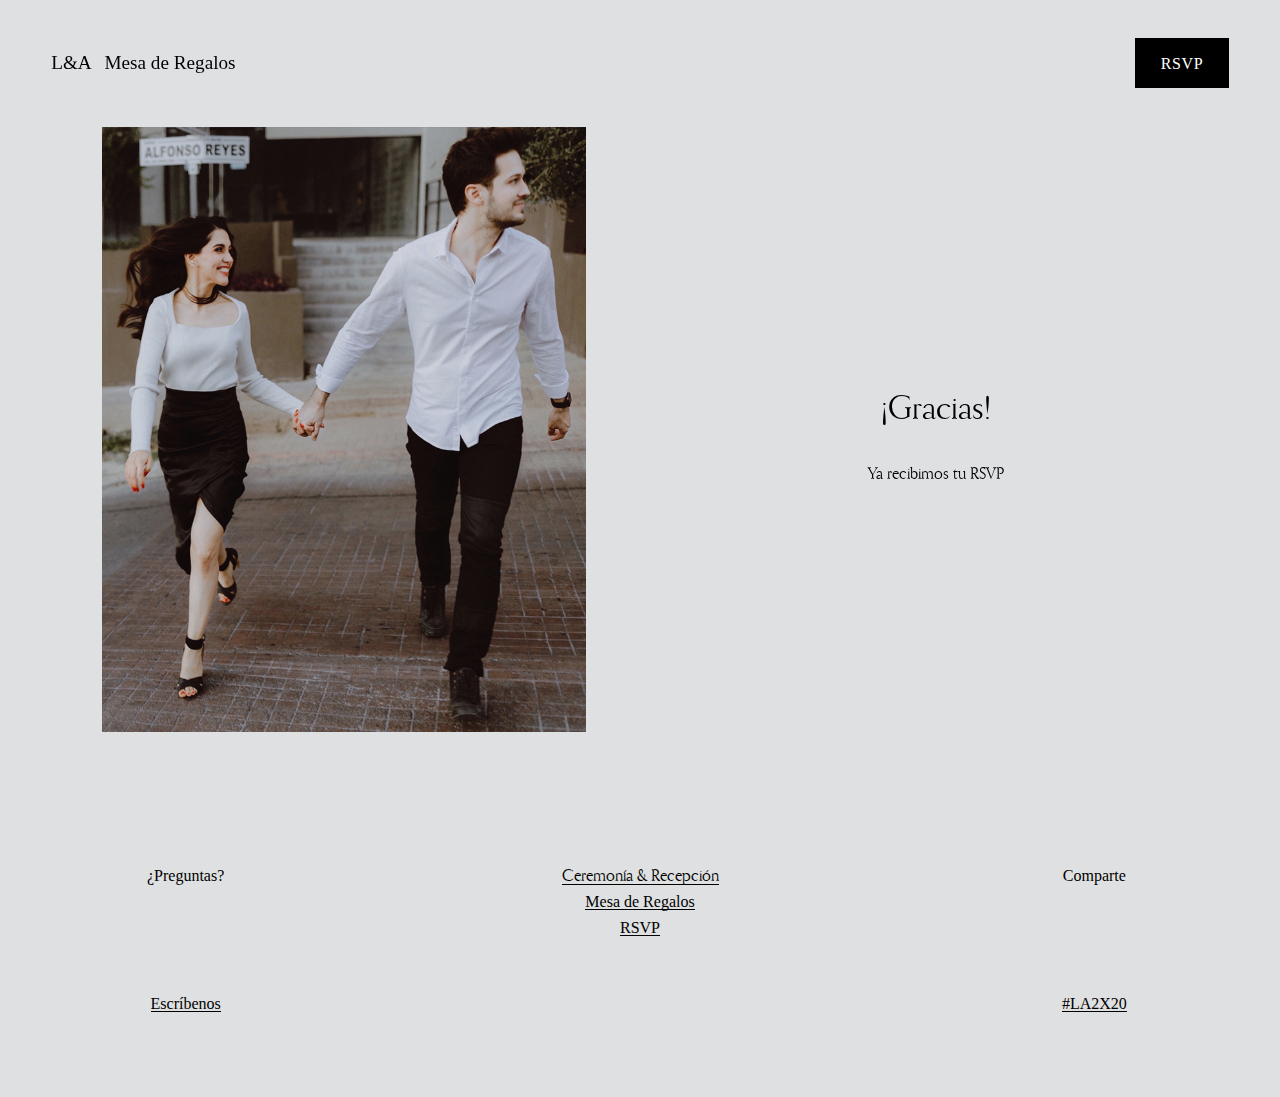
==== commit 99d92fae: "1" ====
--- a/gracias.html
+++ b/gracias.html
@@ -336,7 +336,7 @@
 <DIV class="sqs-block html-block sqs-block-html" id="block-yui_3_17_2_1_1562830187689_13000" 
 data-block-type="2">
 <DIV class="sqs-block-content">
-<P style="text-align: center; white-space: pre-wrap;"><A href="mailto:email@example.com" target="_blank">Escríbenos</A>﻿</P></DIV></DIV></DIV>
+<P style="text-align: center; white-space: pre-wrap;"><A href="mailto:andres@vivecolmena.com" target="_blank">Escríbenos</A>﻿</P></DIV></DIV></DIV>
 <DIV class="col sqs-col-6 span-6">
 <DIV class="sqs-block html-block sqs-block-html" id="block-cfed2bc846a46c26f713" 
 data-block-type="2">
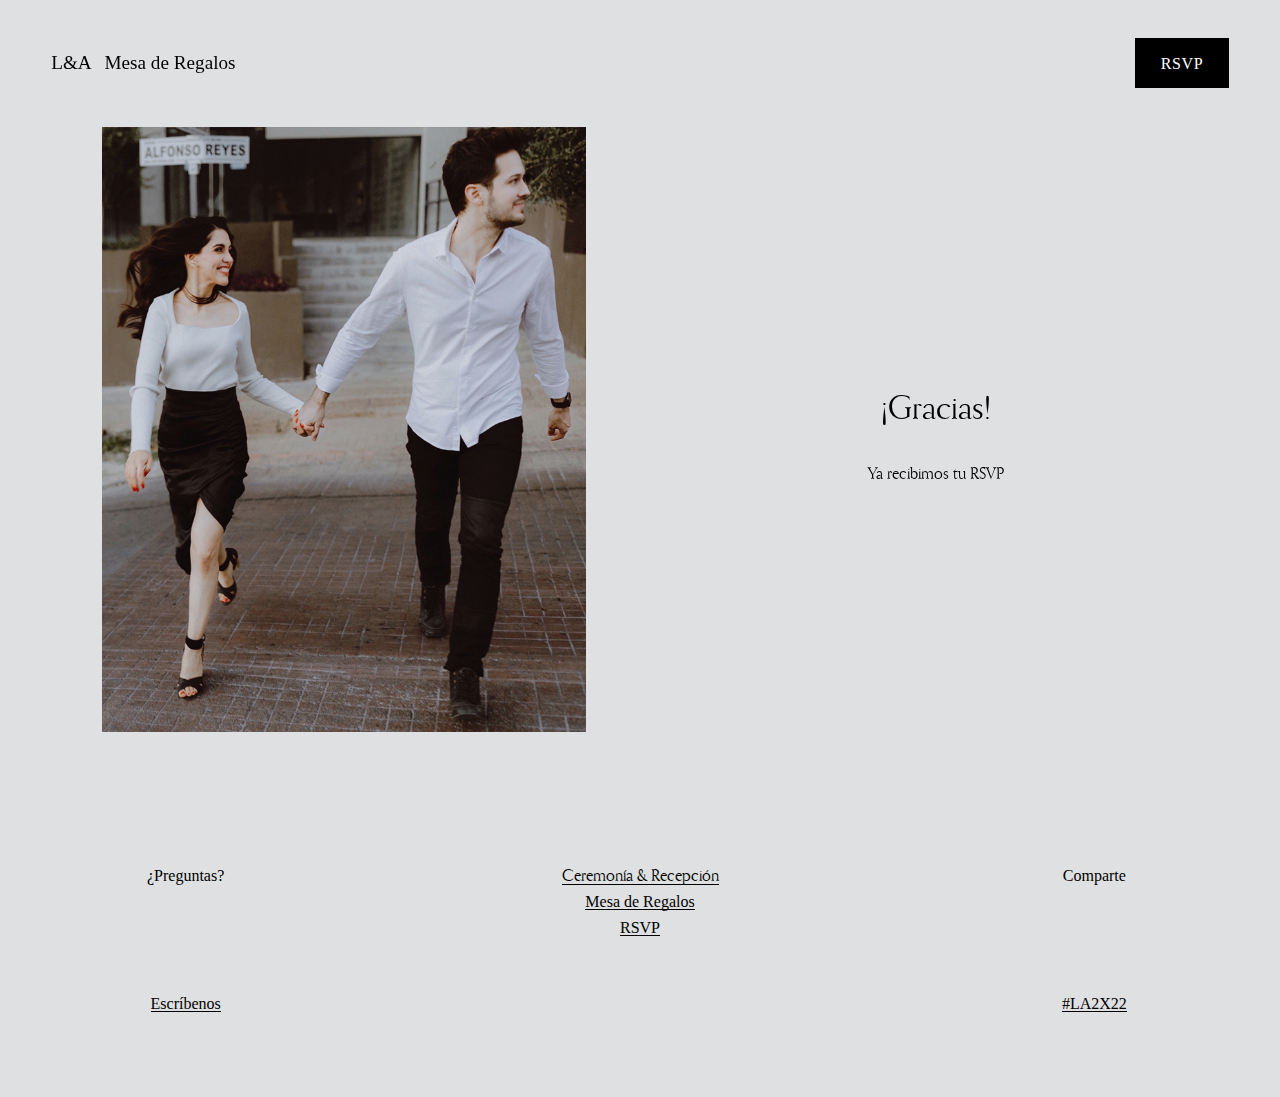
==== commit f2ef07a3: "1" ====
--- a/gracias.html
+++ b/gracias.html
@@ -354,7 +354,7 @@
 <DIV class="sqs-block html-block sqs-block-html" id="block-yui_3_17_2_1_1562830187689_13925" 
 data-block-type="2">
 <DIV class="sqs-block-content">
-<P style="text-align: center; white-space: pre-wrap;"><A href="https://www.instagram.com/explore/tags/LA2X20/" target="_blank">#LA2X20</A></P></DIV></DIV></DIV></DIV></DIV></DIV></DIV></DIV></DIV></SECTION> 
+<P style="text-align: center; white-space: pre-wrap;"><A href="https://www.instagram.com/explore/tags/LA2X22/" target="_blank">#LA2X22</A></P></DIV></DIV></DIV></DIV></DIV></DIV></DIV></DIV></DIV></SECTION> 
   </FOOTER></DIV>
 <SCRIPT src="index2_files/site-bundle.726c0d3cc100b9d5e685f55b2679aa6d.js" defer="defer" type="text/javascript"></SCRIPT>
      
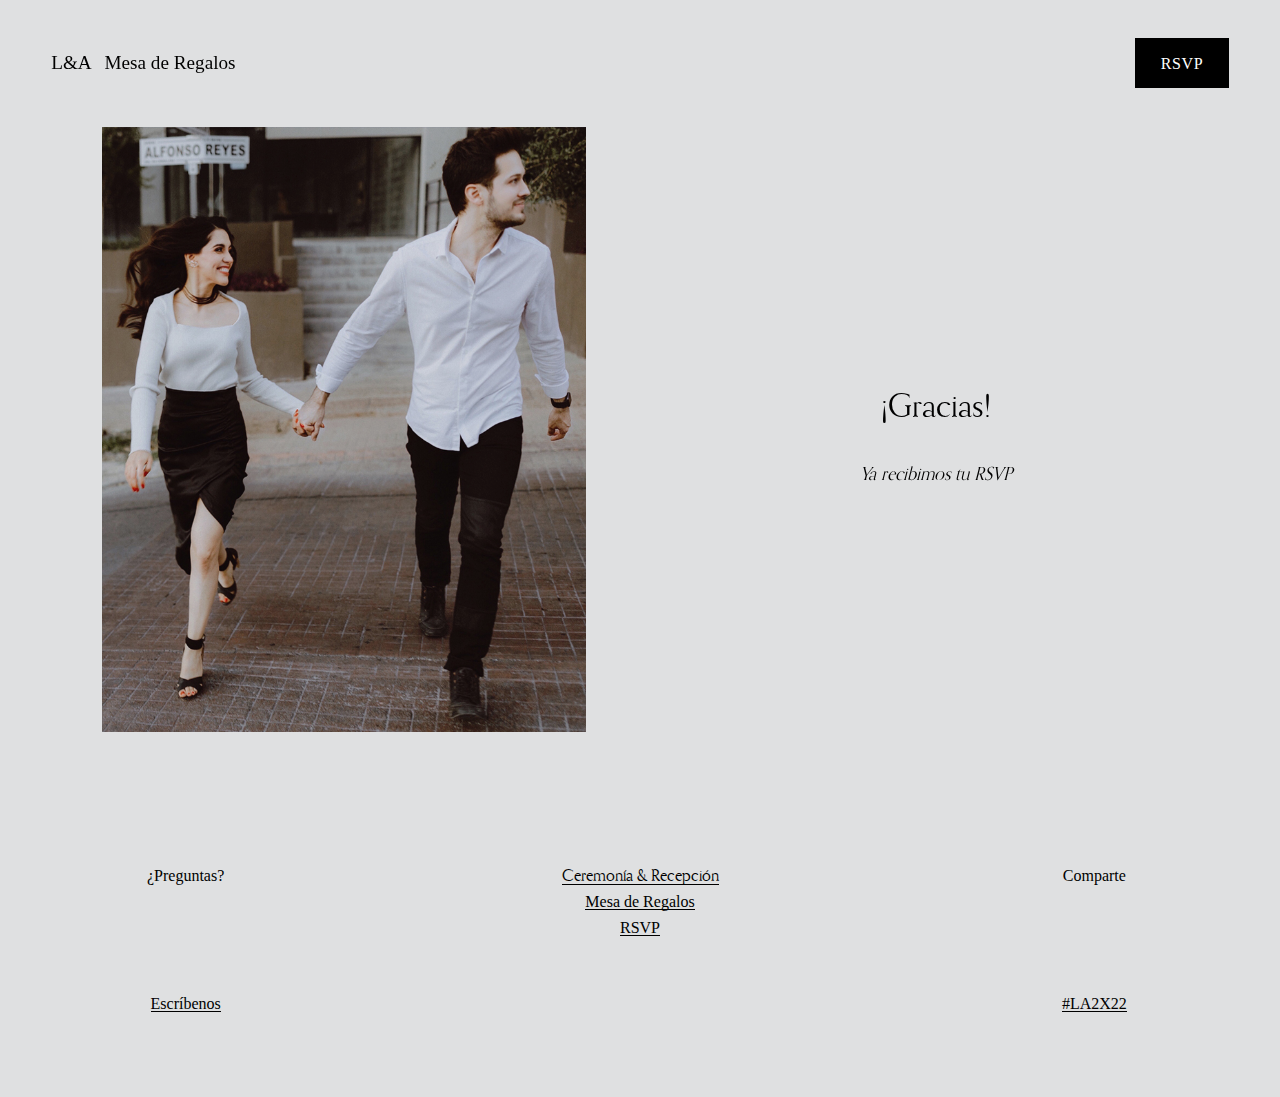
==== commit aee962ae: "1" ====
--- a/gracias.html
+++ b/gracias.html
@@ -273,7 +273,7 @@
 <DIV class="image-subtitle-wrapper">
 <DIV class="image-subtitle sqs-dynamic-text" data-animation-override="">
 <H3 style="white-space: pre-wrap; font-family: orpheus_pro-webfont;">¡Gracias!</H3>
-<P class="sqsrte-large" style="white-space: pre-wrap; font-family: orpheus_pro-webfont;">Ya recibimos tu RSVP</P>
+<P class="sqsrte-large" style="white-space: pre-wrap; font-family: orpheus_pro-webfont; font-size: 18px; font-style:oblique;">Ya recibimos tu RSVP</P>
 <P class="sqsrte-large" style="white-space: pre-wrap;"></P></DIV></DIV></DIV></FIGCAPTION> 
               </FIGURE>       </DIV></DIV>
 
